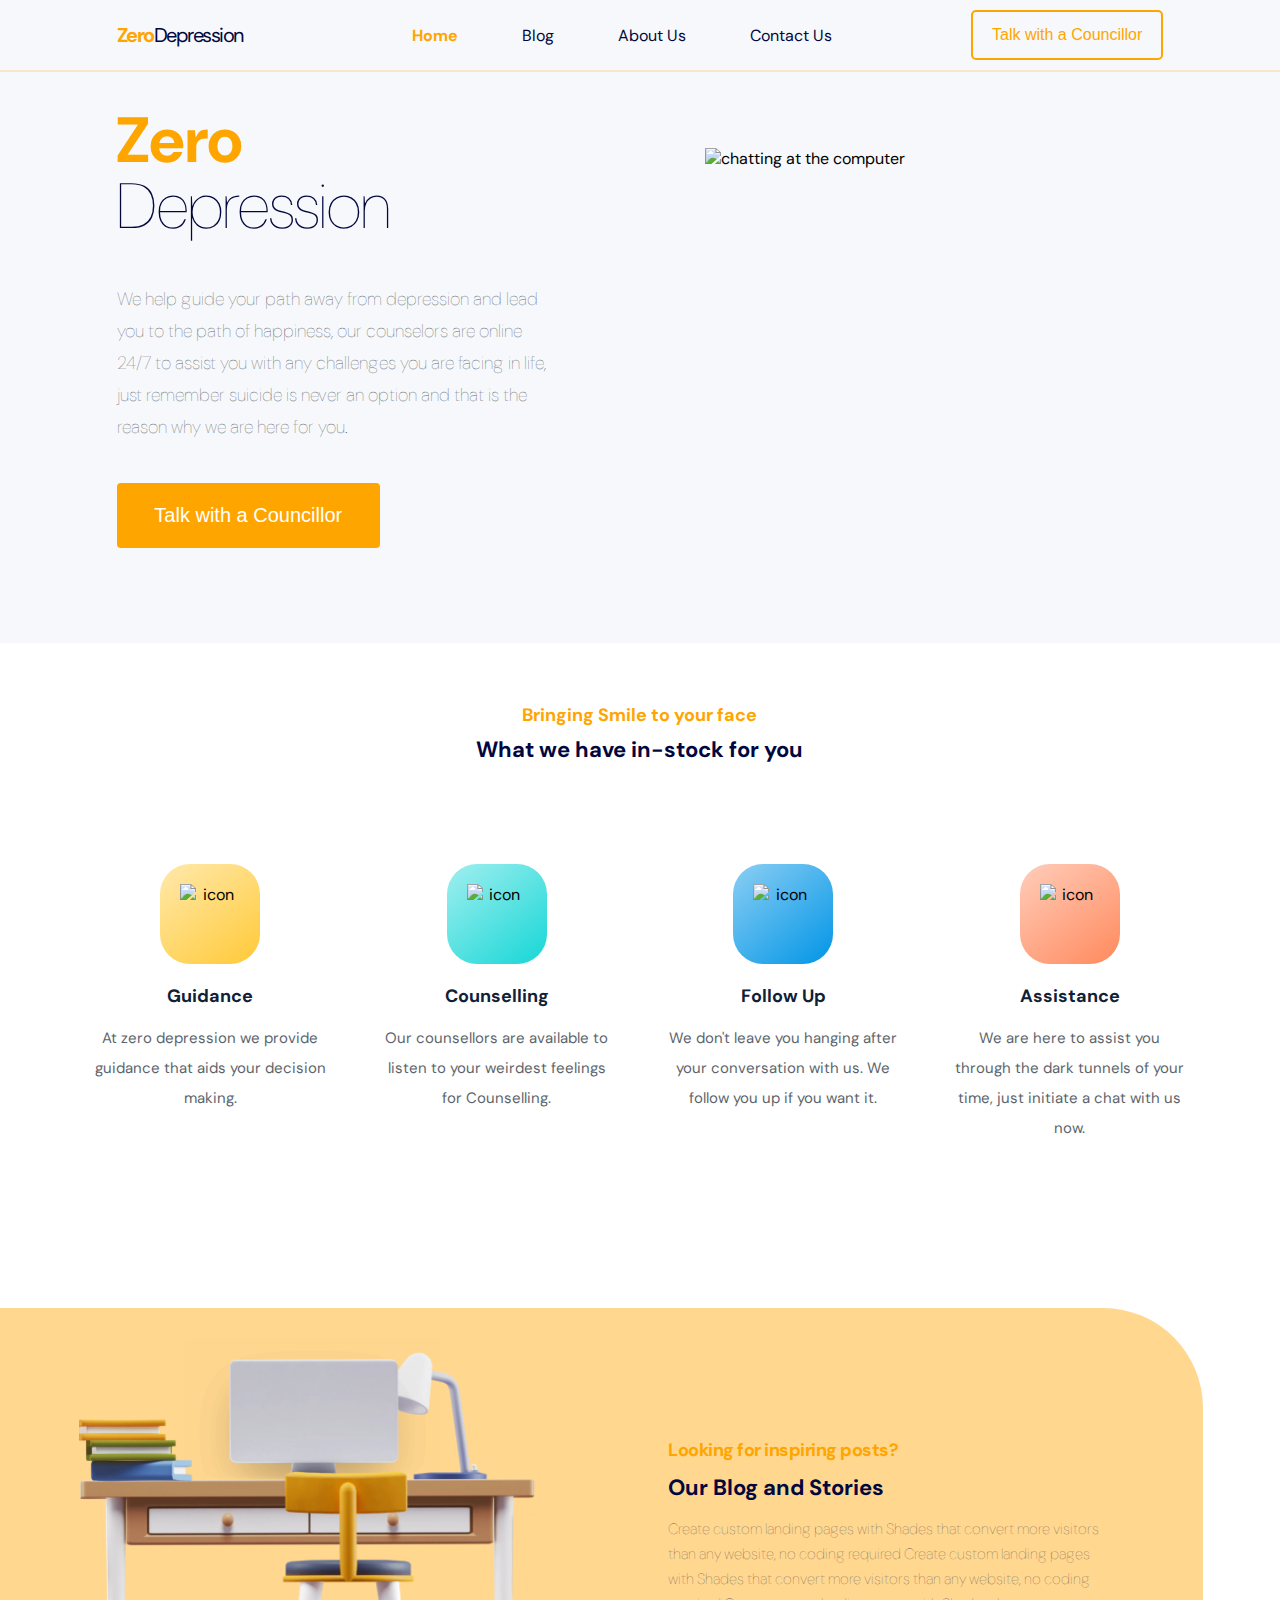
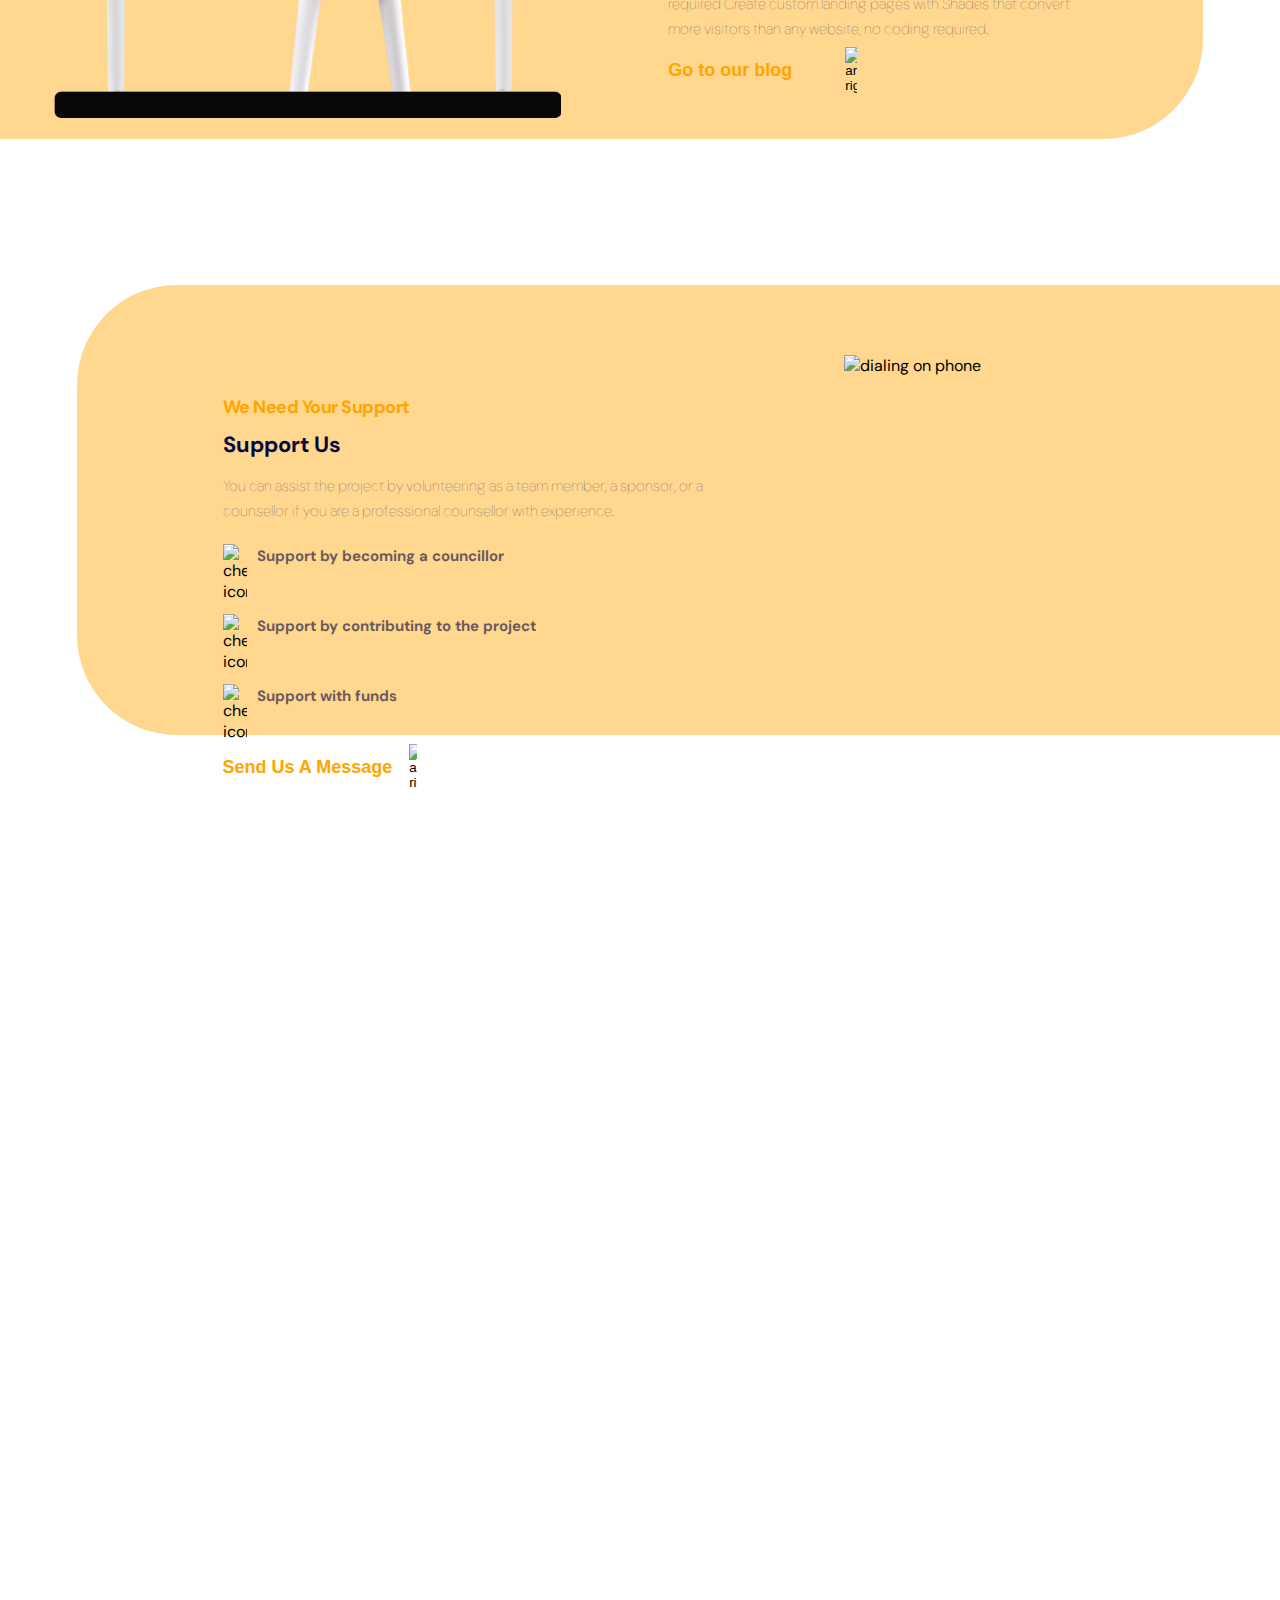
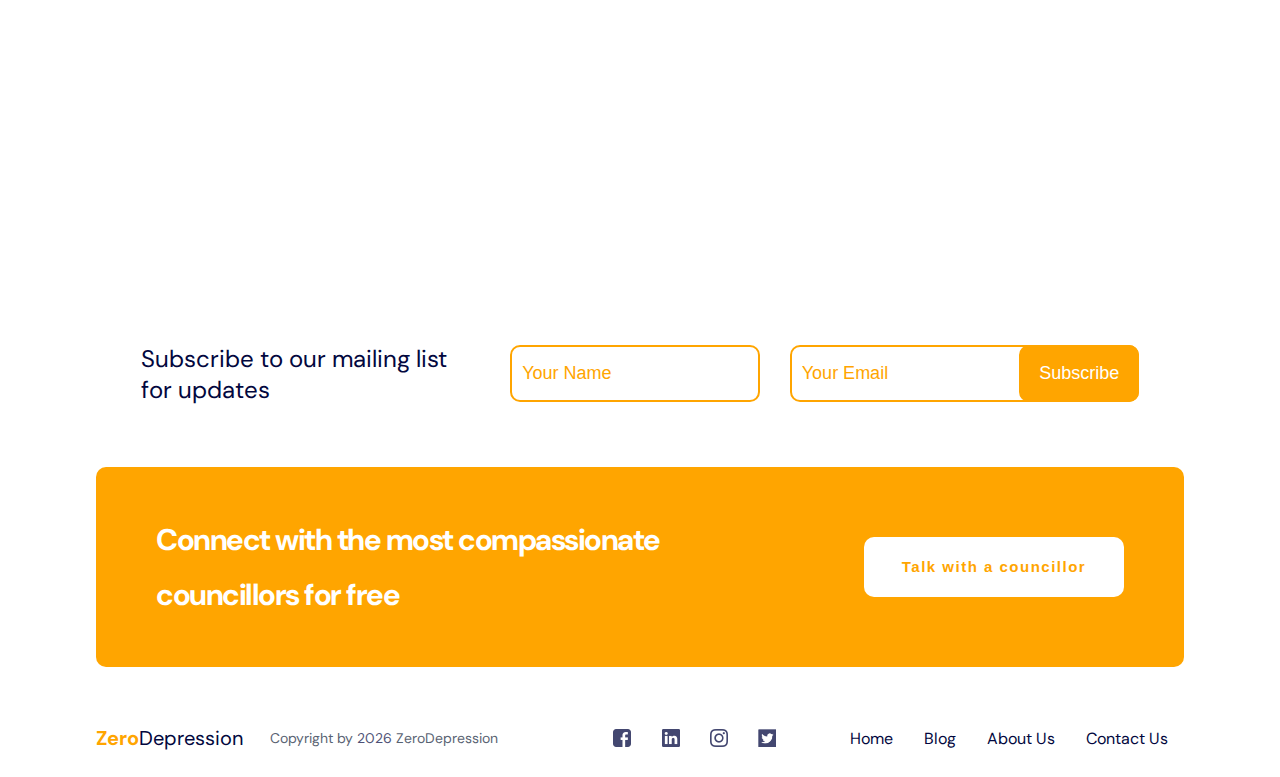
==== index.html @ 740cf07a "form" ====
<!DOCTYPE html>
<html lang="en">
  <head>
    <meta charset="UTF-8" />
    <meta http-equiv="X-UA-Compatible" content="IE=edge" />
    <meta name="viewport" content="width=device-width, initial-scale=1.0" />
    <title>zerodepression</title>
    <!--common stylesheet used as a base-->
    <link rel="stylesheet" href="./style.css" />
  </head>
  <body>
    <header>
      <!-- main menu -->
      <nav>
        <div class="logo">
          <h4>Zero<span>Depression</span></h4>
        </div>
        <ul>
          <li><a href="./index.html" class="active">Home</a></li>
          <li><a href="./blog/index.html">Blog</a></li>
          <li><a href="../about-us/index.html">About Us</a></li>
          <li><a href="../contact-us/index.html">Contact Us</a></li>
        </ul>
        <button id="talk">Talk with a Councillor</button>
        <!-- hamburger -->
        <div class="hamburger">
          <div class="dash"></div>
          <div class="dash"></div>
          <div class="dash"></div>
        </div>
      </nav>
      <div class="line"></div>
      <section class="banner">
        <div class="banner-intro">
          <h1><span id="zero">Zero</span><span id="dep">Depression</span></h1>
          <p>
            We help guide your path away from depression and lead you to the
            path of happiness, our counselors are online 24/7 to assist you with
            any challenges you are facing in life, just remember suicide is
            never an option and that is the reason why we are here for you.
          </p>

          <button>Talk with a Councillor</button>
        </div>
        <div class="banner-img">
          <img
            src="./assets/shutter-sitting.webp"
            alt="chatting at the computer"
          />
        </div>
      </section>
    </header>
    <!-- side Nav -->
    <div class="sideNav" id="sideMenu">
      <a href="#" id="closeBtn">&times;</a>
      <a href="./index.html">Home</a>
      <a href="./blog/index.html">Blog</a>
      <a href="../about-us/index.html">About Us</a>
      <a href="../contact-us/index.html">Contact Us</a>
      <a href="../chatFlow1/index.html">Talk with a Councillor</a>
    </div>
    <!-- features -->
    <section class="features hidden">
      <div class="write-up">
        <p>Bringing Smile to your face</p>
        <h2>What we have in-stock for you</h2>
      </div>
      <div class="features-icons">
        <div class="icon">
          <div class="icon-box box__1">
            <img src="./assets/cross (2).png" alt="icon" />
          </div>
          <h5>Guidance</h5>
          <p>
            At zero depression we provide guidance that aids your decision
            making.
          </p>
        </div>
        <div class="icon">
          <div class="icon-box box__2">
            <img src="./assets/chat.png" alt="icon" />
          </div>
          <h5>Counselling</h5>
          <p>
            Our counsellors are available to listen to your weirdest feelings
            for Counselling.
          </p>
        </div>
        <div class="icon">
          <div class="icon-box box__3">
            <img src="./assets/follow.png" alt="icon" />
          </div>
          <h5>Follow Up</h5>
          <p>
            We don't leave you hanging after your conversation with us. We
            follow you up if you want it.
          </p>
        </div>
        <div class="icon">
          <div class="icon-box box__4">
            <img src="./assets/hand.png" alt="icon" />
          </div>
          <h5>Assistance</h5>
          <p>
            We are here to assist you through the dark tunnels of your time,
            just initiate a chat with us now.
          </p>
        </div>
      </div>
    </section>

    <!-- main blog -->
    <div class="content">
      <section class="main-blog">
        <div class="main-blog__img" id="table">
          <img src="./assets/table.webp" alt="at the table"  />
        </div>
        <div class="support-info">
          <h4>Looking for inspiring posts?</h4>
          <h2>Our Blog and Stories</h2>
          <p>
            Create custom landing pages with Shades that convert more visitors
            than any website, no coding required Create custom landing pages
            with Shades that convert more visitors than any website, no coding
            required Create custom landing pages with Shades that convert more
            visitors than any website, no coding required.
          </p>
          <button id="goto-blog">
            <p>Go to our blog</p>
            <img src="./assets/gt.png" alt="arrow right" />
          </button>
        </div>
      </section>

      <!-- support section -->
      <section class="support">
        <div class="support-info">
          <h4>We Need Your Support</h4>
          <h2>Support Us</h2>
          <p>
            You can assist the project by volunteering as a team member, a
            sponsor, or a counsellor if you are a professional counsellor with
            experience.
          </p>
          <div class="support-means">
            <li>
              <img src="./assets/check.png" alt="check icon" />
              <p>Support by becoming a councillor</p>
            </li>
            <li>
              <img src="./assets/check.png" alt="check icon" />
              <p>Support by contributing to the project</p>
            </li>
            <li>
              <img src="./assets/check.png" alt="check icon" />
              <p>Support with funds</p>
            </li>
          </div>
          <button id="send">
            <p>Send Us A Message</p>
            <img src="./assets/gt.png" alt="arrow right" />
          </button>
        </div>
        <div class="support-img">
          <img src="./assets/fone.png" alt="dialing on phone" id="fone" />
        </div>
      </section>
    </div>
    <!-- testimonials -->

    <section class="testimonials hidden">
      <div class="title">
        <p>Happy Users</p>
        <h2>What our users say about the platform</h2>
      </div>
      <div class="main-comment">
        <h2>
          I came to the platform with a heavy heart, but the councellors are
          caring and loving, i dismissed my suicide though at once, Thank you
          ZeroDepression Team
        </h2>
      </div>
      <div class="users">
        <div class="avatar active-user" data-user="0">
          <img src="./assets/pierre.png" alt="face" />
          <div class="avatar-body">
            <h4>Pierre Hackett</h4>
            <p>Student</p>
          </div>
        </div>
        <div class="avatar" data-user="1">
          <img src="./assets/nat.png" alt="face" />
          <div class="avatar-body">
            <h4>Natalia Sanz</h4>
            <p>A worker</p>
          </div>
        </div>
        <div class="avatar" data-user="2">
          <img src="./assets/ece.png" alt="face" />
          <div class="avatar-body">
            <h4>Ece Akman</h4>
            <p>House Wife</p>
          </div>
        </div>
      </div>
    </section>
    <!-- blog -->

    <section class="blog hidden">
      <div class="title">
        <p>Our Joy Givers</p>
        <h2>Meet Our Amazing Councillors</h2>
      </div>
      <div class="council-cards">
        <!-- card start -->
        <div class="card">
          <div class="card_1">
            <img
              src="./assets/stefan-stefancik-5p_7M5MP2Iw-unsplash.webp"
              alt="woman with a child"
            />
          </div>
          <div class="card-body">
            <h3>James Brown</h3>
            <p>
              James Brown is a professional councillor for the university of
              texas
            </p>
          </div>
        </div>
        <!-- card start -->
        <div class="card">
          <div class="card_2">
            <img
              src="./assets/avel-chuklanov-DUmFLtMeAbQ-unsplash.webp"
              alt="a man with sunglasses"
            />
          </div>
          <div class="card-body">
            <h3>James Kate</h3>
            <p>
              James Brown is a professional councillor for the university of
              texas
            </p>
          </div>
        </div>
        <!-- card start -->
        <div class="card">
          <div class="card_3">
            <img
              src="./assets/corinne-kutz-tMI2_-r5Nfo-unsplash.webp"
              alt="a man with camera"
            />
          </div>

          <div class="card-body">
            <h3>Job Jake</h3>
            <p>
              James Brown is a professional councillor for the university of
              texas
            </p>
          </div>
        </div>
      </div>

      <!-- switch buttons  -->
      <div class="switch">
        <button id="prev"></button>
        <button id="next"></button>
      </div>
      <div class="switch_goto">
        <button id="goto_gallery">
          <h3>View All Counsellor</h3>
          <img src="./assets/galleryArr.png" alt="forward arrow" />
        </button>
      </div>
    </section>

    <!-- suppoters -->
    <div class="supporters hidden">
      <div class="title">
        <p>Our Amazing Supporters</p>
        <h4>
          The following brands has been putting smiles on the faces of users
          across the world
        </h4>
      </div>
      <!-- sponsors -->
      <div class="sponsor-logo">
        <div class="sponsor">
          <span id="one"></span>
          <span id="two"></span>
          <span id="three"></span>
          <span id="four"></span>
          <span id="five"></span>
        </div>
      </div>
    </div>
    <!-- subscribe form -->
    <form class="subscribe" method="post" action="https://api.zerodepression.org/v1/ge/newsletter">
      <div class="form-group">
        <label for="name"> Subscribe to our mailing list for updates </label> 
        <input type="text" name="name" required placeholder="Your Name" id="name"/>
        <input type="email" name="email" required placeholder="Your Email" id="email"/>
        <input type="submit" value="Subscribe" id="subscribe"/>
      </div>
      <p class="error">form input field is empty!</p>
    </form>
    <!-- footer -->
    <footer>
      <div class="connect">
        <p>Connect with the most compassionate councillors for free</p>
        <button>Talk with a councillor</button>
      </div>
      <div class="foot-nav">
        <div class="logo">
          <h3>Zero<span>Depression</span></h3>
          <p>Copyright by <span id="year"></span> ZeroDepression</p>
        </div>
        <!-- footer social logos -->
        <div class="socials">
          <a
            href="https://web.facebook.com/officialzerodepression"
            target="_blank"
            ><img src="./assets/facebook logo.png" alt="facebook logo"
          /></a>
          <a
            href="https://www.linkedin.com/company/zero-depression"
            target="_blank"
            ><img src="./assets/linkedlogo.png" alt="linkedIn logo"
          /></a>
          <a href="https://instagram.com/officialzerodepression" target="_blank"
            ><img src="./assets/instalogo.png" alt="instagram logo"
          /></a>
          <a href="https://twitter.com/zerodepression_" target="_blank"
            ><img src="./assets/twitterlogo.png" alt="twitter logo"
          /></a>
        </div>

        <ul>
          <li><a href="./index.html">Home</a></li>
          <li><a href="./blog/index.html">Blog</a></li>
          <li><a href="./about-us/index.html">About Us</a></li>
          <li><a href="./contact-us/index.html">Contact Us</a></li>
        </ul>
      </div>
    </footer>

    <script src="./app.js"></script>
  </body>
</html>
---- style.css ----
@import url("https://fonts.googleapis.com/css2?family=Barlow+Condensed:wght@400;500&family=DM+Sans:ital,wght@0,700;1,400&display=swap");
@import url("https://fonts.googleapis.com/css2?family=Playfair+Display&display=swap");

/* utils */
:root {
  --pry-color: #ffa500;
  --sec-color: #02073e;
  --white: #ffffff;
  --topBg: #f6f8fb;
  --w1: 400;
  --w2: 700;
  --family: "DM Sans";
}

* {
  list-style: none;
  box-sizing: border-box;
  scroll-behavior: smooth;
}

body {
  font-family: var(--family);
  margin: 0;
  padding: 0;
  position: relative;
}

p {
  font-weight: 100;
}

a {
  text-decoration: none;
  font-size: 16px;
}
/* side nav */

.sideNav {
  position: fixed;
  top: 0;
  right: 0;
  height: 100vh;
  width: 0px;
  background-color: rgba(15, 33, 55, 0.95);
  padding-top: 90px;
  transition: 0.5s;
  overflow-x: hidden;
  z-index: 1;
}
.line {
  width: 100%;
  height: 2px;
  background-color: var(--pry-color);
  opacity: 0.2;
}
.sideNav a {
  color: var(--white);
  display: block;
  margin: 10px 0;
  padding: 10px 12px;
  text-align: center;
  width: 60%;
  margin: 10px auto;
}
.sideNav a:hover {
  background-color: var(--pry-color);
}

#closeBtn {
  position: absolute;
  top: -10px;
  right: 10px;
  font-size: 45px;
  color: var(--pry-color);
  margin: 0, 0, 0, 30px;
  padding: 0;
  text-align: right;
  cursor: pointer;
}

#closeBtn:hover {
  background-color: transparent;
}

/* header styles */

header {
  background-color: var(--topBg);
  width: 100%;
}

/* nav */
nav {
  width: 90%;
  margin: 0 auto;
  padding: 10px 0;
  display: flex;
  align-items: center;
  justify-content: space-between;
}

.logo img {
  width: 50%;
  height: 50%;
  margin: auto;
}

header nav h4 {
  color: var(--pry-color);
  font-weight: var(--w2);
  margin: 0;
  font-size: 20px;
}
span {
  color: var(--sec-color);
  font-weight: var(--w1);
}

ul {
  display: none;
}

#talk {
  display: none;
  font-size: 16px;
}
#talk:hover {
  background-color: var(--pry-color);
  color: var(--white);
}
.hamburger {
  width: 20px;
}
.dash {
  background-color: var(--sec-color);
  width: 20px;
  height: 2px;
  border-radius: 2px;
  margin: 3px 0;
}
/* banner section */
.banner {
  width: 90%;
  margin: 20px auto;
  transition: 0.5s;
}

.banner-img img {
  width: 100%;
  height: 100%;
  margin: auto;
}

.banner-intro {
  margin-bottom: 50px;
}
.banner-intro h1 {
  font-size: 2.8rem;
}

#zero {
  color: var(--pry-color);
  font-weight: var(--w2);
  line-height: 0.9;
  display: block;
  animation-name: leftside;
  animation-timing-function: linear;
  animation-duration: 0.6s;
  animation-fill-mode: backwards;
}
#dep {
  color: var(--sec-color);
  display: block;
  font-weight: var(--w1);
  animation-name: rightside;
  animation-timing-function: linear;
  animation-duration: 0.6s;
  animation-fill-mode: backwards;
}
.banner-intro p {
  width: 95%;
  margin: 20px 0 40px 0;
  font-size: 16px;
  font-style: normal;
  font-weight: lighter;
  line-height: 32px;
  color: #343d48;
  opacity: 0.8;
}

.banner-intro button {
  background-color: var(--pry-color);
  color: var(--white);
  padding: 15px;
  text-align: center;
  border-radius: 4px;
  font-size: 16px;
  border: none;
  cursor: pointer;
}

.banner-intro button:hover {
  background-color: transparent;
  border: 2px solid var(--pry-color);
  color: var(--pry-color);
}

/* features */

.features {
  width: 90%;
  margin: 60px auto;
  text-align: center;
}

.write-up {
  margin-bottom: 10vh;
}

.write-up p {
  color: var(--pry-color);
  font-size: 18px;
  font-weight: var(--w2);
}

.write-up h2 {
  color: var(--sec-color);
  font-weight: var(--w2);
  font-size: 22px;
  margin-top: -10px;
}

.features-icons {
  margin-top: 4vh;
  display: grid;
  grid-template-columns: repeat(auto-fit, minmax(250px, 1fr));
  grid-template-rows: auto;
  column-gap: 20px;
  padding: 10px 0;
}
.icon {
  display: flex;
  flex-direction: column;
  align-items: center;
  margin-bottom: 40px;
}
/* icon  */
.icon-box {
  height: 100px;
  width: 100px;
  border-radius: 30%;
  margin-bottom: 20px;
  display: flex;
  align-items: center;
  justify-content: center;
}
.icon-box img {
  width: 60%;
  height: 60%;
  margin: auto;
}
/* icon box */
.box__1 {
  background-color: #ffcc40;
  background: linear-gradient(
    323.91deg,
    #ffcc40 7.09%,
    rgba(255, 204, 64, 0.5) 88.82%
  );
}

.box__2 {
  background-color: #25d9d9;
  background: linear-gradient(
    320.89deg,
    #25d9d9 10.83%,
    rgba(37, 217, 217, 0.5) 88.7%
  );
}
.box__3 {
  background-color: #0898e7;
  background: linear-gradient(
    319.4deg,
    #0898e7 5.17%,
    rgba(8, 152, 231, 0.5) 94.34%
  );
}

.box__4 {
  background-color: #ff9066;
  background: linear-gradient(
    322.63deg,
    #ff9066 9.94%,
    rgba(255, 144, 102, 0.5) 91.14%
  );
}
.features-icons h5 {
  font-size: 18px;
  color: #0f2137;
  margin: 0;
  font-weight: var(--w2);
}
.features-icons p {
  width: 90%;
  font-size: 15px;
  font-style: normal;
  font-weight: var(--w1);
  line-height: 30px;
  color: #343d48;
  opacity: 0.8;
}

/* supprt section  & main-blog section*/
.support,
.main-blog {
  display: flex;
  align-items: center;
  flex-direction: column;
  width: 90%;
  background-color: rgba(255, 165, 0, 0.44);
}

.support {
  border-radius: 30px 0 0 30px;
  margin-top: 40px;
  margin-bottom: 80px;
  position: relative;
  left: calc(100% - 90%);
}
.support-img {
  display: flex;
  align-items: center;
  justify-content: center;
  width: 55%;
  height: 250px;
  margin: 0 auto;
}

.support-img img {
  width: 100%;
  margin: auto;
  height: 100%;
}

.support-info {
  margin: 20px 0;
  width: 90%;
  margin: 0 auto;
  padding-top: 10vh;
}

.support-info h4 {
  color: var(--pry-color);
  font-size: 18px;
  font-weight: var(--w2);
  text-align: left;
  margin: 0;
  letter-spacing: -0.5px;
}
.support-info h2 {
  color: var(--sec-color);
  font-size: 22px;
  text-align: left;
  font-weight: var(--w2);
  margin: 0;
}
.support-info p {
  color: var(--sec-color);
  font-weight: 100;
  line-height: 25px;
  text-align: left;
  font-size: 15px;
  text-align: center;
}

.support-info button {
  width: 60%;
  margin: 20px 0;
  display: flex;
  align-items: center;
  border: none;
  padding: 10px 0;
  background: transparent;
}
.support-info button p {
  font-size: 16px;
  font-style: normal;
  font-weight: 700;
  line-height: 42px;
  letter-spacing: 0px;
  text-align: left;
  color: var(--pry-color);
  margin: 0;
  opacity: 1;
}
.support-info button img {
  width: 5%;
  height: 5%;
}

.animate {
  animation: slideInbottom 0.95s ease-in;
}

.support-means {
  margin-top: 20px;
  text-align: left;
}
.support-means li {
  margin: 12px 0;
  display: flex;
  align-items: flex-start;
}

.support-means li p {
  font-weight: var(--w2);
  color: var(--sec-color);
  font-size: 15px;
  margin: -5px 0 0 10px;
  text-align: left;
}

.support-means li img {
  width: 5%;
  height: 5%;
  margin: 0;
  display: inline;
}
/* main-blog */
.main-blog {
  margin-top: -40px;
  border-radius: 30px 30px 0 0;
  padding: 0;
  border-radius: 0 30px 30px 0;
}
.main-blog .support-info {
  margin-top: 0px;
  width: 90%;
  margin: 0 auto;
}

.support-info p {
  font-weight: lighter;
  font-size: 15px;
  opacity: 0.6;
  text-align: left;
}

.main-blog__img {
  transform: translateY(4px);
  width: 90%;
  margin: 0 auto;
  padding: 0;
  order: 1;
}
.main-blog__img img {
  width: 100%;
  height: 100%;
  margin: 0;
}
/* testimonials */
.testimonials {
  width: 90%;
  margin: 40px auto;
}
.title {
  margin-bottom: 18px;
}

.title p {
  color: var(--pry-color);
  font-size: 18px;
  font-style: normal;
  font-weight: 700;
  text-align: center;
  margin: 0;
}
.title h2,
h4 {
  color: #0f2137;
  font-size: 22px;
  font-style: normal;
  font-weight: 700;
  line-height: 45px;
  letter-spacing: -1.5px;
  text-align: center;
  margin: 0;
}
.title h4 {
  width: 90%;
  margin: 12px auto 0 auto;
  font-size: 22px;
  font-style: normal;
  font-weight: 400;
  line-height: 35px;
  letter-spacing: -0.5px;
  text-align: center;
}
.main-comment h2 {
  font-family: Playfair Display;
  font-size: 22px;
  font-style: normal;
  font-weight: 400;
  line-height: 40px;
  letter-spacing: 0px;
  text-align: center;
  color: #0f2137;
  text-align: center;
  margin: 0;
  opacity: 0.8;
}

.users {
  width: 90%;
  margin: 28px auto;
}
.avatar {
  display: flex;
  align-items: center;
  justify-content: space-between;
  height: 58px;
  width: 227px;
  margin: 20px 0;
  padding-top: 10px;
  cursor: pointer;
}

.avatar > img {
  width: 50px;
  height: 50px;
  margin: auto 0;
}
.avatar-body {
  width: 70%;
  padding: 0 0 0 10px;
}
.avatar-body h4 {
  font-size: 18px;
  font-style: normal;
  font-weight: 500;
  line-height: 30px;
  letter-spacing: 0px;
  text-align: left;
  margin: 0;
  color: #0f2137;
}
.avatar-body p {
  margin: 0;
  font-size: 15px;
  font-style: normal;
  font-weight: 400;
  line-height: 28px;
  letter-spacing: 0px;
  text-align: left;
  opacity: 0.6;
}

.active-user {
  border-top: 2px solid var(--pry-color);
}
/* blog */
.blog {
  background-color: #f8fafc;
  padding: 57px 0;
}

/* council card */
.council-cards {
  width: 90%;
  margin: 0 auto;
  display: flex;
  align-items: center;
  justify-content: space-between;
  overflow-x: auto;
  position: relative;
}

.council-cards::-webkit-scrollbar {
  display: none;
}

.council-cards {
  -ms-overflow-style: none;
  scrollbar-width: none;
}

.card {
  border-radius: 10px;
  margin-right: 10px;
  min-width: 250px;
  padding-bottom: 15px;
  position: relative;
  left: 0;
  transition: left 1s;
}
.card img {
  border-radius: 5px 5px 0 0;
}
.card-body {
  background-color: var(--white);
  padding: 8px 12px;
  margin-top: 0;
  background: white;
  margin-bottom: 30px;
  border-radius: 0 0 5px 5px;
  box-shadow: 0 8px 12px rgba(0, 0, 0, 0.1);
}
.card-body p,
.card-body h3 {
  font-size: 17px;
  margin: 5px 0;
  color: #02073e;
}

.card-body p {
  font-size: 14px;
  opacity: 0.6;
}
img {
  width: 100%;
  height: 100%;
  margin: auto;
}

.appear {
  animation: appear 1s linear;
}

/* switch btn */
.switch,
.switch_goto {
  width: 80%;
  margin: 20px auto;
  display: flex;
  align-items: center;
  justify-content: center;
  z-index: 5;
}

.switch button,
.switch_goto button {
  background: transparent;
  border: none;
  padding: 15px;
  cursor: pointer;
  margin-right: 8px;
  display: block;
}

#next {
  background-image: url(./assets/forwardSwitch.png);
  background-repeat: no-repeat;
  background-size: contain;
  background-position: center;
}
#prev {
  background-image: url(./assets/backSwitch.png);
  background-repeat: no-repeat;
  background-size: 80%;
  background-position: center;
}

.switch_goto button {
  border: none;
  cursor: pointer;
  display: block;
  margin: 0;
}
#goto_gallery {
  display: flex;
  align-items: center;
  color: #02073e;
}

#goto_gallery h3 {
  margin: 0 8px 0 0;
}

#goto_gallery img {
  width: 30px;
  height: 15px;
}

/* supporters */

.supporters {
  transform: translateY(-40px);
  width: 90%;
  margin: 0 auto;
}

.sponsor-logo {
  height: 35px;
  width: 90%;
  margin: 30px auto 10px auto;
  overflow: hidden;
  position: relative;
}

.sponsor {
  position: absolute;
  width: 200%;
  height: 90%;
  overflow: hidden;
  animation: marquee 6s linear 1s infinite;
}

.sponsor span {
  width: 20%;
  height: inherit;
  float: left;
  background-size: contain;
  background-repeat: no-repeat;
  background-position: center;
}

#one {
  background-image: url(./assets/uber.png);
}
#two {
  background-image: url(./assets/google.png);
}
#three {
  background-image: url(./assets/paypal.png);
}
#four {
  background-image: url(./assets/soft.png);
}
#five {
  background-image: url(./assets/dribble.png);
}

/* subscibe */
.subscribe {
  margin: 50px auto 0 auto;
  width: 90%;
}

.subscribe label {
  font-size: 24px;
  text-align: center;
  font-weight: var(--w1);
  color: var(--sec-color);
}
.subscribe .form-group {
  width: 100%;
}

.subscribe .form-group input {
  display: block;
  width: 100%;
  padding: 10px;
  margin: 10px 0;
  border: 2px solid var(--pry-color);
  border-radius: 10px;
  text-align: left;
  font-size: 18px;
  color: var(--pry-color);
}

input::placeholder {
  color: var(--pry-color);
}

.subscribe .form-group input[type="submit"] {
  background-color: var(--pry-color);
  color: var(--white);
  font-size: 18px;
  cursor: pointer;
  text-align: center;
}
.error{
  color: red;
  display: none;
}
/* footer */
footer {
  margin-top: 55px;
  margin-bottom: 0;
  background-color: var(--white);
}
.connect {
  padding: 10px 15px;
  margin: 0 auto 52px auto;
  background: var(--pry-color);
  border-radius: 10px;
  color: var(--white);
}
.connect p {
  font-size: 25px;
  font-style: normal;
  font-weight: 700;
  line-height: 35px;
  letter-spacing: -1.5px;
  text-align: center;
}

.connect button {
  display: block;
  width: 60%;
  margin: 80px auto 40px auto;
  background-color: var(--white);
  color: var(--pry-color);
  font-size: 15px;
  border: none;
  padding: 9px;
  font-weight: 700;
  line-height: 22px;
  letter-spacing: 0.1em;
  cursor: pointer;
  position: relative;
  border-radius: 10px;
}

.connect button::after {
  content: "";
  width: inherit;
  height: 150px;
  top: -100px;
  left: 20%;
  background: url(../assets/topdash.png) no-repeat center;
  background-size: 60%;
  position: absolute;
}

.connect button::before {
  content: "";
  width: inherit;
  height: 150px;
  top: -10px;
  left: 20%;
  background: url(../assets/botdash.png) no-repeat center;
  background-size: 60%;
  position: absolute;
}

.foot-nav {
  margin-top: -50px;
}
.foot-nav .logo {
  width: 90%;
  display: flex;
  align-items: center;
  flex-direction: column;
  justify-content: space-between;
  margin: 0 auto;
}
.foot-nav .logo h3 {
  color: var(--pry-color);
  height: 24px;
  width: 154px;
  font-size: 20px;
  font-style: normal;
  font-weight: 700;
  line-height: 24px;
  letter-spacing: 0px;
  text-align: left;

  margin: 10px 0;
}

.foot-nav .logo h3 span {
  color: var(--sec-color);
  font-weight: 400;
}

.foot-nav .logo p {
  font-size: 14px;
  font-style: normal;
  font-weight: 400;
  line-height: 18px;
  letter-spacing: 0em;
  text-align: left;
  color: #0f2137;
  opacity: 0.7;
}
.foot-nav {
  margin-bottom: 68px;
}
.foot-nav ul {
  display: flex;
  justify-content: space-around;
  width: 90%;
  margin: 10px auto;
  padding: 0;
}

.foot-nav ul li a {
  color: var(--sec-color);
}
.foot-nav ul li a:hover {
  color: var(--pry-color);
}

.socials {
  display: flex;
  align-items: center;
  justify-content: space-between;
  width: 50%;
  margin: 30px auto;
}

.socials a {
  display: flex;
  align-items: center;
  justify-content: center;
  width: 18px;
  height: 18px;
}

.socials a img {
  width: 100%;
  height: 100%;
  margin: auto;
}
/* hide animatable elements */
.hidden {
  opacity: 0;
}

/* media query */

@media screen and (min-width: 1024px) {
  .header {
    height: 100vh;
  }
  .hamburger {
    display: none;
  }

  header nav .logo {
    width: 15%;
    height: 15%;
    display: flex;
    align-items: center;
  }

  header nav .logo img {
    width: 90%;
    height: 90%;
  }

  nav {
    padding: 10px 40px;
    width: 88%;
    margin: 0 auto;
  }

  ul {
    display: flex;
    padding: 0;
    margin: 0;
    align-items: center;
    justify-content: space-between;
  }

  ul li {
    margin: 0 20px;
  }

  ul li a {
    text-decoration: none;
    color: var(--sec-color);
    text-transform: capitalize;
    font-size: 16px;
    display: block;
    margin: 0 12px;
  }
  ul li a:hover {
    color: var(--pry-color);
  }
  .active {
    font-weight: var(--w2);
    color: var(--pry-color);
  }

  #talk {
    display: block;
    background-color: transparent;
    padding: 4px 10px;
    border: 2px solid var(--pry-color);
    color: var(--pry-color);
    font-size: 16px;
    cursor: pointer;
    height: 50px;
    width: 192px;
    border-radius: 5px;
    margin: 0;
  }

  .banner {
    padding: 40px;
    display: flex;
    align-items: center;
    justify-content: space-between;
    width: 88%;
    margin: 0 auto;
  }

  .banner-intro {
    height: 441px;
    width: 550px;
  }

  .banner-intro h1 {
    font-size: 64px;
    line-height: 73px;
    margin: 0;
  }
  #zero,
  #dep {
    text-align: left;
  }
  #dep {
    font-weight: 100;
  }

  .banner-intro p {
    width: 80%;
    font-size: 18px;
    text-align: left;
    margin: 40px 0;
  }

  .banner-intro button {
    font-size: 20px;
    height: 65px;
    width: 263px;
    border-radius: 4px;
  }

  .banner-img {
    height: 420px;
    width: 458px;
  }
  .banner-img img {
    width: 100%;
    height: 100%;
    margin-left: auto;
  }
  .features {
    width: 88%;
  }

  .support,
  .main-blog {
    flex-direction: row;
    justify-content: space-around;
    width: 94%;
    margin: 0;
  }

  .support {
    position: relative;
    left: calc(100% - 94%);
    border-radius: 100px 0 0 100px;
    margin-top: 146px;
  }
  .support-img {
    height: 450px;
    width: 290px;
  }
  #table {
    height: 380px;
  }

  #fone {
    height: 380px;
    transform: translateY(35px);
  }
  .support-info {
    text-align: left;
    height: 395px;
    width: 486px;
    margin-right: -10px;
    padding-top: 8vh;
  }
  .support-means li p {
    margin: 0px 0 0 10px;
  }
  .main-blog {
    margin-top: 100px;
    height: 431px;
    border-radius: 0 100px 100px 0;
  }

  .main-blog__img {
    height: 419px;
    width: 507px;
    order: 0;
  }

  .main-blog__img img {
    width: 100%;
    height: 100%;
    margin: auto;
  }

  .main-blog .support-info {
    width: 40%;
    margin-top: 60px;
  }

  .main-blog .support-info p {
    width: 90%;
  }

  .main-blog .support-info button {
    width: 30%;
  }
  .main-blog .support-info button img {
    width: 6%;
    height: 6%;
  }

  .support-info h4 {
    text-align: left;
  }

  .support-info p {
    width: 100%;
    text-align: left;
  }

  .support-info button {
    width: 40% !important;
    margin-top: -20px;
    cursor: pointer;
    float: left;
  }

  .support-info button p {
    font-size: 18px;
  }

  .support-info button img {
    width: 4%;
    height: 4%;
    margin: auto;
  }
  .testimonials {
    width: 850px;
    margin: 92px auto;
  }

  .main-comment h2 {
    line-height: 45px;
  }

  .users {
    display: flex;
    align-items: center;
    justify-content: space-between;
    height: 86px;
    width: 828px;
  }

  .council-cards {
    width: 60%;
    flex-direction: row;
    margin: 0 auto;
  }

  .card {
    min-width: 300px;
  }

  .card-body {
    background-color: var(--white);
    padding: 18px 20px;
  }

  .switch {
    width: 28%;
    margin: 20px auto;
  }

  #next {
    background-size: 100%;
  }

  #prev {
    background-size: 80%;
  }
  .title h4 {
    height: 100px;
    width: 607px;
    line-height: 40px;
  }
  .supporters {
    width: 800px;
    margin: 0 auto;
  }

  /* subscibe */
  .subscribe {
    width: 78%;
    margin: auto;
  }

  .subscribe label {
    text-align: left;
    width: 32%;
  }
  .subscribe .form-group {
    margin-top: 0px;
    display: flex;
    align-items: center;
    justify-content: space-between;
    position: relative;
  }

  .subscribe .form-group input {
    padding: 16px 10px;
  }
  .subscribe .form-group input[type="text"] {
    width: 25%;
    margin-right: -20px;
  }
  .subscribe .form-group input[type="email"] {
    width: 35%;
  }
  .subscribe .form-group input[type="submit"] {
    position: absolute;
    top: 0px;
    right: 0;
    width: 12%;
  }
  .connect {
    width: 85%;
    height: 200px;
    padding: 45px 60px;
    display: flex;
    align-items: center;
    justify-content: space-between;
    background-image: url(../assets/arrow.png);
    background-repeat: no-repeat;
    background-position: center;
    background-size: 30%;
  }

  .connect p {
    font-size: 30px;
    height: 111px;
    width: 626px;
    font-style: normal;
    font-weight: 700;
    line-height: 55px;
    letter-spacing: -1.5px;
    text-align: left;
    margin: 0;
  }

  .connect button {
    margin: 0;
    height: 60px;
    width: 260px;
    position: relative;
  }

  .connect button::after {
    content: "";
    width: inherit;
    height: inherit;
    top: -55px;
    left: 0;
    background-size: 30%;
    position: absolute;
  }

  .connect button::before {
    content: "";
    width: inherit;
    height: inherit;
    top: 55px;
    left: 0;
    background-size: 30%;
    position: absolute;
  }
  .foot-nav {
    width: 85%;
    display: flex;
    align-items: center;
    justify-content: space-between;
    margin: -20px auto 0 auto;
  }
  .foot-nav .logo {
    width: fit-content;
    margin-left: 0;
    flex-direction: row;
  }
  .foot-nav ul {
    height: 33px;
    width: 350px;
    padding: 0;
    margin: 0;
  }

  .foot-nav ul li {
    margin: 0;
  }

  .foot-nav .logo p {
    font-size: 14px;
    font-style: normal;
    font-weight: 400;
    line-height: 18px;
    letter-spacing: 0em;
    text-align: left;
    color: #0f2137;
    opacity: 0.7;
    margin-left: 20px;
  }

  .foot-nav ul li a {
    font-size: 16px;
    font-style: normal;
    font-weight: 400;
    line-height: 33px;
    letter-spacing: 0px;
    text-align: right;
  }

  .socials {
    width: 15%;
  }
}

/* animation */
@keyframes slideInbottom {
  from {
    opacity: 0;
    transform: scale(0.7);
  }

  to {
    opacity: 1;
    transform: scale(1);
  }
}

@keyframes leftside {
  from {
    opacity: 0;
    transform: translateX(-100px);
  }

  to {
    opacity: 1;
    transform: translateX(0);
  }
}

@keyframes rightside {
  from {
    opacity: 0;
    transform: translateX(50px);
  }

  to {
    opacity: 1;
    transform: translateX(0);
  }
}

@keyframes marquee {
  0% {
    left: 100%;
  }
  100% {
    left: -200%;
  }
}
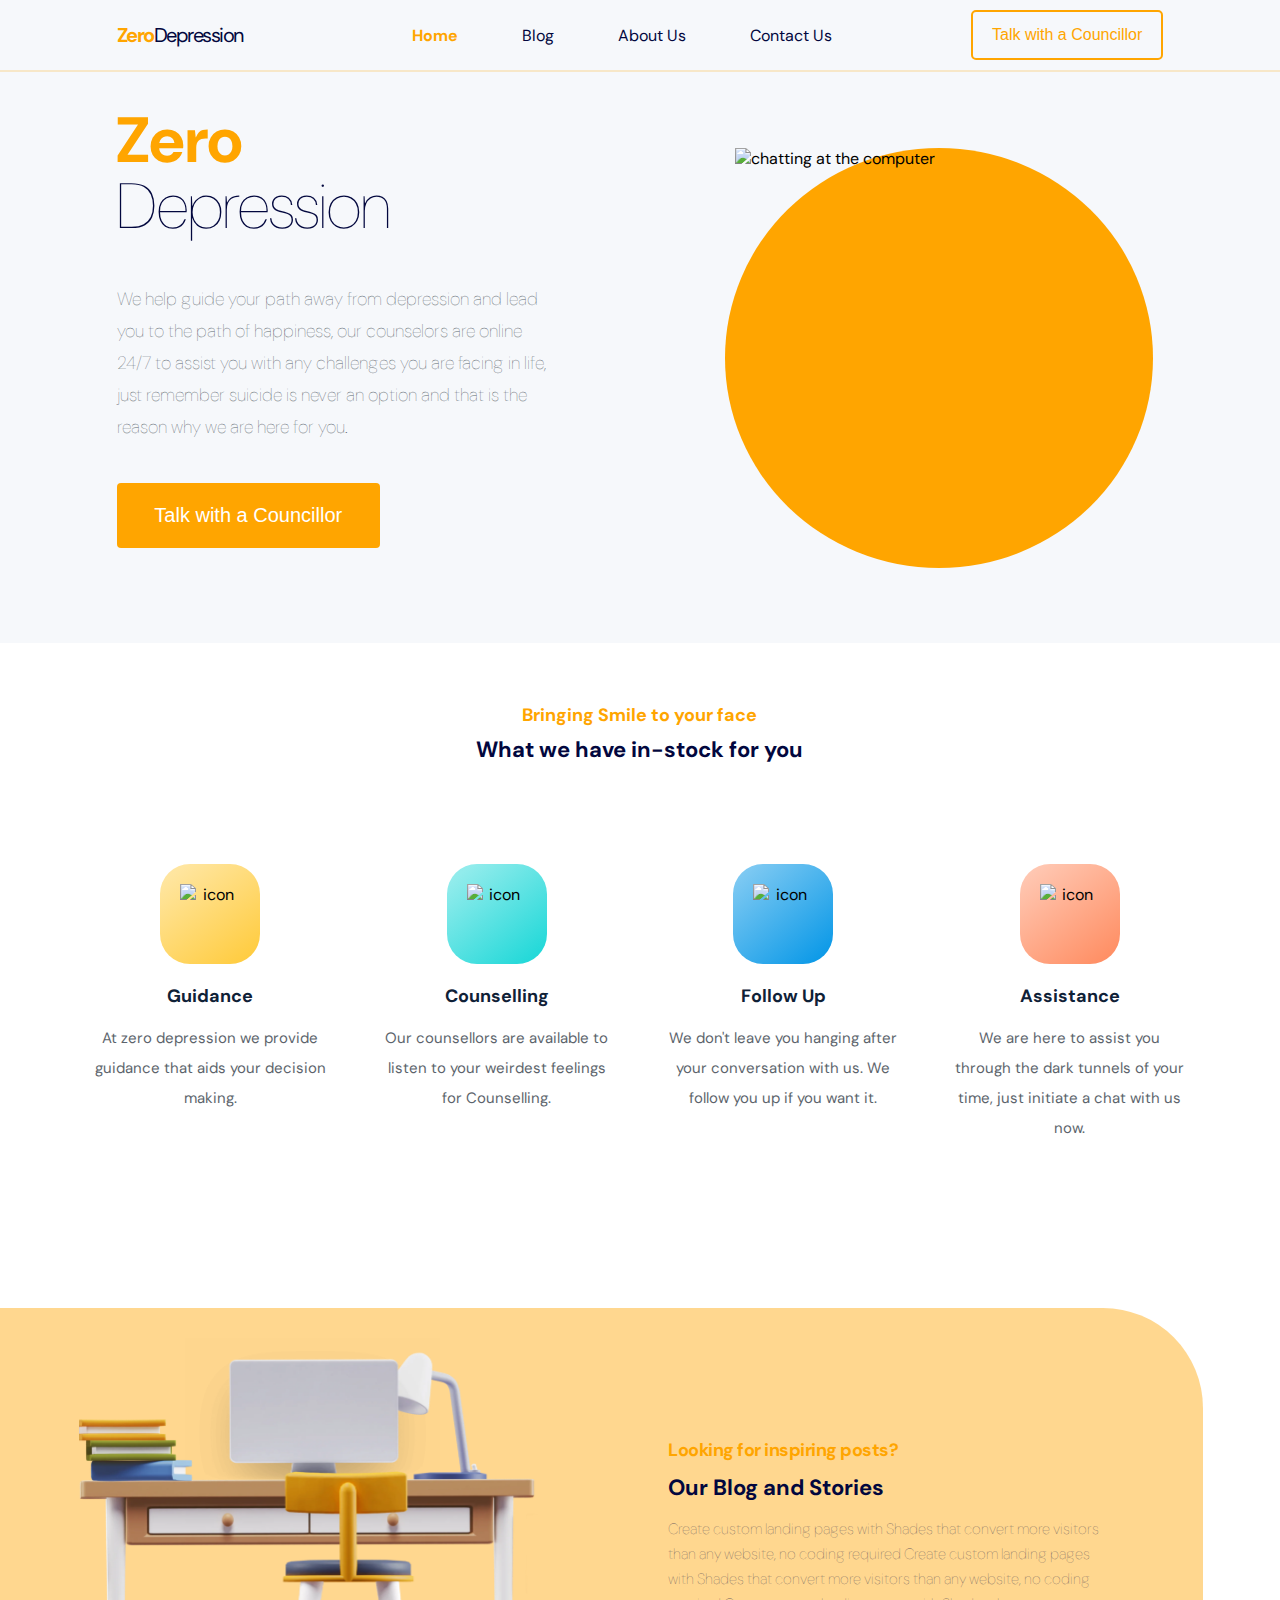
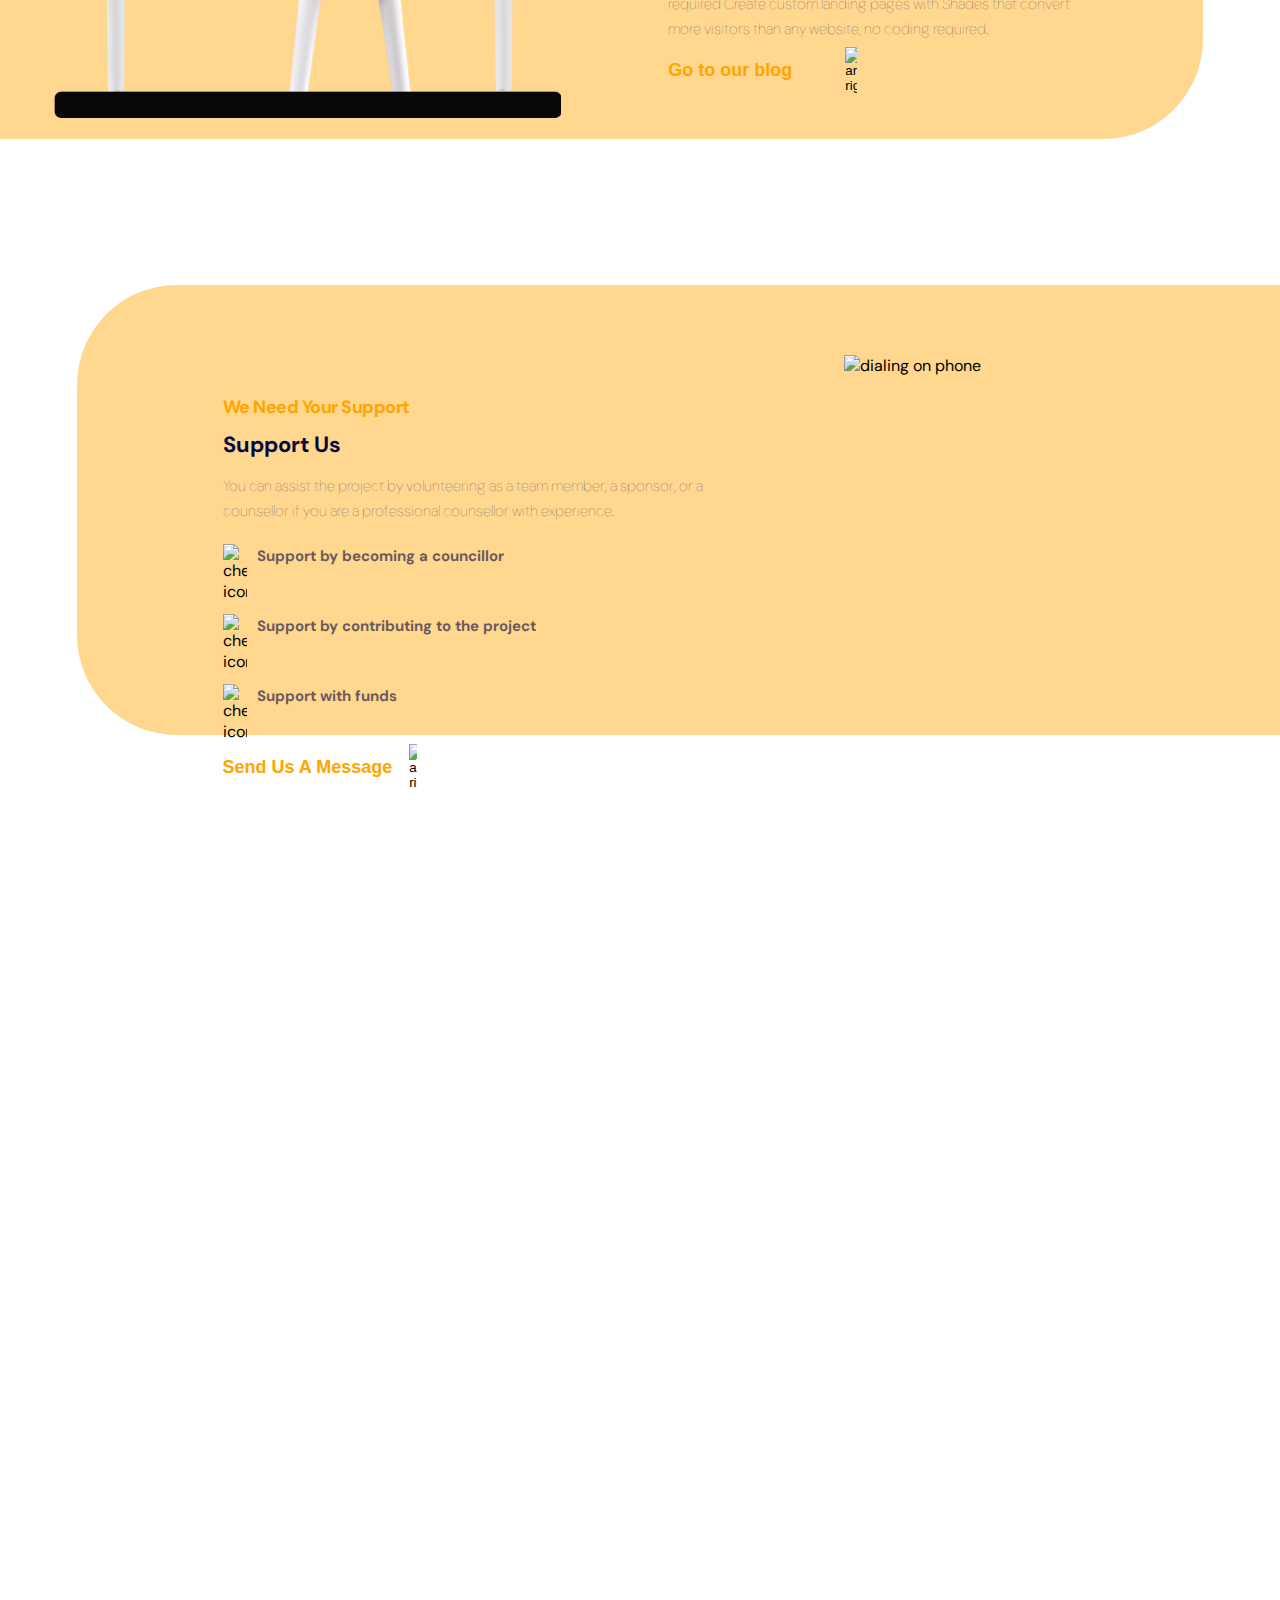
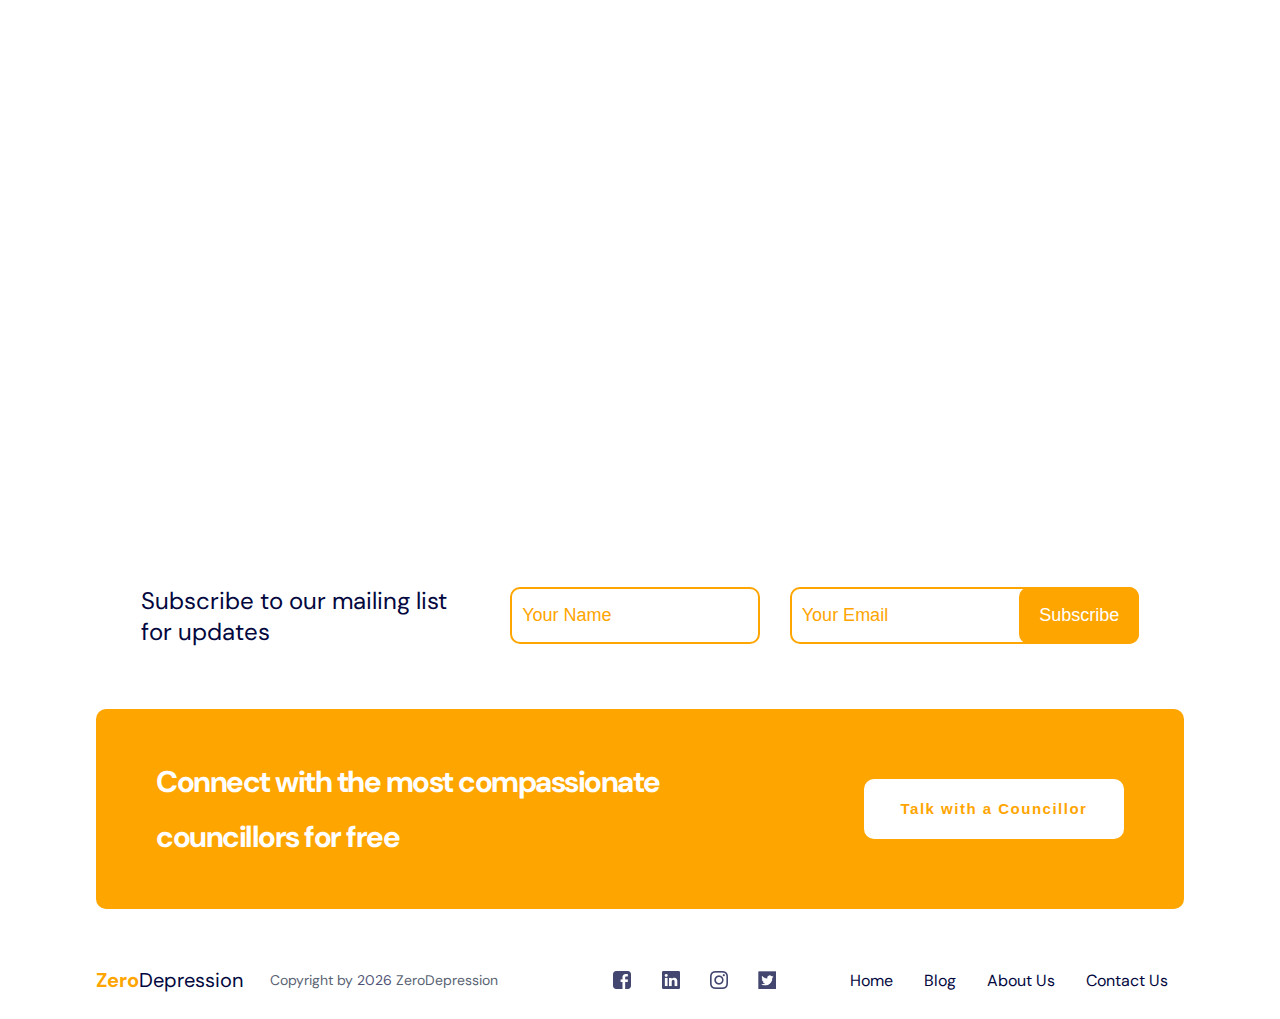
==== commit 778c99a4: "added calendly link and updated contents" ====
--- a/index.html
+++ b/index.html
@@ -7,6 +7,15 @@
     <title>zerodepression</title>
     <!--common stylesheet used as a base-->
     <link rel="stylesheet" href="./style.css" />
+    <link
+      href="https://assets.calendly.com/assets/external/widget.css"
+      rel="stylesheet"
+    />
+    <script
+      src="https://assets.calendly.com/assets/external/widget.js"
+      type="text/javascript"
+      async
+    ></script>
   </head>
   <body>
     <header>
@@ -18,10 +27,16 @@
         <ul>
           <li><a href="./index.html" class="active">Home</a></li>
           <li><a href="./blog/index.html">Blog</a></li>
-          <li><a href="../about-us/index.html">About Us</a></li>
-          <li><a href="../contact-us/index.html">Contact Us</a></li>
+          <li><a href="./about-us/index.html">About Us</a></li>
+          <li><a href="./contact-us/index.html">Contact Us</a></li>
         </ul>
-        <button id="talk">Talk with a Councillor</button>
+        <!-- <button id="talk">Talk with a Councillor</button> -->
+        <button
+          id="talk"
+          onclick="Calendly.initPopupWidget({url: 'https://calendly.com/zerodepression?background_color=fafbfd&primary_color=ffa500'});return false;"
+        >
+          Talk with a Councillor
+        </button>
         <!-- hamburger -->
         <div class="hamburger">
           <div class="dash"></div>
@@ -40,11 +55,16 @@
             never an option and that is the reason why we are here for you.
           </p>
 
-          <button>Talk with a Councillor</button>
+          <button
+            onclick="Calendly.initPopupWidget({url: 'https://calendly.com/zerodepression?background_color=fafbfd&primary_color=ffa500'});return false;"
+          >
+            Talk with a Councillor
+          </button>
+          <!-- <a href="" onclick="Calendly.initPopupWidget({url: 'https://calendly.com/zerodepression?background_color=fafbfd&primary_color=ffa500'});return false;">Chat with a counsellor</a> -->
         </div>
         <div class="banner-img">
           <img
-            src="./assets/shutter-sitting.webp"
+            src="./assets/landing image.webp"
             alt="chatting at the computer"
           />
         </div>
@@ -55,9 +75,14 @@
       <a href="#" id="closeBtn">&times;</a>
       <a href="./index.html">Home</a>
       <a href="./blog/index.html">Blog</a>
-      <a href="../about-us/index.html">About Us</a>
-      <a href="../contact-us/index.html">Contact Us</a>
-      <a href="../chatFlow1/index.html">Talk with a Councillor</a>
+      <a href="./about-us/index.html">About Us</a>
+      <a href="./contact-us/index.html">Contact Us</a>
+      <!-- <a href="./chatFlow1/index.html">Talk with a Councillor</a> -->
+      <a
+        href=""
+        onclick="Calendly.initPopupWidget({url: 'https://calendly.com/zerodepression?background_color=fafbfd&primary_color=ffa500'});return false;"
+        >Talk with a Councillor</a
+      >
     </div>
     <!-- features -->
     <section class="features hidden">
@@ -113,7 +138,7 @@
     <div class="content">
       <section class="main-blog">
         <div class="main-blog__img" id="table">
-          <img src="./assets/table.webp" alt="at the table"  />
+          <img src="./assets/table.webp" alt="at the table" />
         </div>
         <div class="support-info">
           <h4>Looking for inspiring posts?</h4>
@@ -215,32 +240,24 @@
         <!-- card start -->
         <div class="card">
           <div class="card_1">
-            <img
-              src="./assets/stefan-stefancik-5p_7M5MP2Iw-unsplash.webp"
-              alt="woman with a child"
-            />
+            <img src="./assets/blessing.png" alt="fine lady" />
           </div>
           <div class="card-body">
-            <h3>James Brown</h3>
+            <h3>Obawomiye Blessing</h3>
             <p>
-              James Brown is a professional councillor for the university of
-              texas
+              Obawomiye Blessing is a professional councillor from the university of texas
             </p>
           </div>
         </div>
         <!-- card start -->
         <div class="card">
           <div class="card_2">
-            <img
-              src="./assets/avel-chuklanov-DUmFLtMeAbQ-unsplash.webp"
-              alt="a man with sunglasses"
-            />
+            <img src="./assets/Ajibade.png" alt="fine man" />
           </div>
           <div class="card-body">
-            <h3>James Kate</h3>
+            <h3>Ajibade Adeola</h3>
             <p>
-              James Brown is a professional councillor for the university of
-              texas
+              Ajibade Adeola is a professional councillor from the university of texas
             </p>
           </div>
         </div>
@@ -248,15 +265,15 @@
         <div class="card">
           <div class="card_3">
             <img
-              src="./assets/corinne-kutz-tMI2_-r5Nfo-unsplash.webp"
-              alt="a man with camera"
+              src="./assets/AJIBADE OLUSOLA 1.png"
+              alt="fine lady"
             />
           </div>
 
           <div class="card-body">
-            <h3>Job Jake</h3>
+            <h3>Ajibade Olusola</h3>
             <p>
-              James Brown is a professional councillor for the university of
+              Ajibade Olusola is a professional councillor from the university of
               texas
             </p>
           </div>
@@ -297,12 +314,24 @@
       </div>
     </div>
     <!-- subscribe form -->
-    <form class="subscribe" method="post" action="https://api.zerodepression.org/v1/ge/newsletter">
+    <form class="subscribe">
       <div class="form-group">
-        <label for="name"> Subscribe to our mailing list for updates </label> 
-        <input type="text" name="name" required placeholder="Your Name" id="name"/>
-        <input type="email" name="email" required placeholder="Your Email" id="email"/>
-        <input type="submit" value="Subscribe" id="subscribe"/>
+        <label for="name"> Subscribe to our mailing list for updates </label>
+        <input
+          type="text"
+          name="name"
+          required
+          placeholder="Your Name"
+          id="name"
+        />
+        <input
+          type="email"
+          name="email"
+          required
+          placeholder="Your Email"
+          id="email"
+        />
+        <input type="submit" value="Subscribe" id="subscribe" />
       </div>
       <p class="error">form input field is empty!</p>
     </form>
@@ -310,7 +339,12 @@
     <footer>
       <div class="connect">
         <p>Connect with the most compassionate councillors for free</p>
-        <button>Talk with a councillor</button>
+        <!-- <button>Talk with a councillor</button> -->
+        <button
+          onclick="Calendly.initPopupWidget({url: 'https://calendly.com/zerodepression?background_color=fafbfd&primary_color=ffa500'});return false;"
+        >
+          Talk with a Councillor
+        </button>
       </div>
       <div class="foot-nav">
         <div class="logo">
--- a/style.css
+++ b/style.css
@@ -149,6 +149,25 @@
   width: 100%;
   height: 100%;
   margin: auto;
+  z-index: 5;
+}
+.banner-img {
+  width: 100%;
+  height: 100%;
+  position: relative;
+  z-index: 5;
+  
+}
+.banner-img::after {
+  content: "";
+  position: absolute;
+  background-color: var(--pry-color);
+  width: inherit;
+  height: inherit;
+  left: -10px;
+  top: 0px;
+  border-radius: 50%;
+  z-index: -1;
 }
 
 .banner-intro {
@@ -622,6 +641,24 @@
   margin: auto;
 }
 
+/* media social */
+.social-connect{
+  display: flex;
+  width: 40%;
+  justify-content: space-between;
+  align-items: center;
+}
+.social-connect a{
+  height: 20px;
+  width: 20px;
+}
+.social-connect a img{
+  width: 100%;
+  height: 100%;
+  margin: auto;
+  border-radius: 0;
+}
+
 .appear {
   animation: appear 1s linear;
 }
@@ -769,7 +806,7 @@
   cursor: pointer;
   text-align: center;
 }
-.error{
+.error {
   color: red;
   display: none;
 }
@@ -818,7 +855,7 @@
   height: 150px;
   top: -100px;
   left: 20%;
-  background: url(../assets/topdash.png) no-repeat center;
+  background: url(./assets/topdash.png) no-repeat center;
   background-size: 60%;
   position: absolute;
 }
@@ -829,7 +866,7 @@
   height: 150px;
   top: -10px;
   left: 20%;
-  background: url(../assets/botdash.png) no-repeat center;
+  background: url(./assets/botdash.png) no-repeat center;
   background-size: 60%;
   position: absolute;
 }
@@ -1031,11 +1068,9 @@
 
   .banner-img {
     height: 420px;
-    width: 458px;
+    width: 428px;
   }
   .banner-img img {
-    width: 100%;
-    height: 100%;
     margin-left: auto;
   }
   .features {
@@ -1233,7 +1268,7 @@
     display: flex;
     align-items: center;
     justify-content: space-between;
-    background-image: url(../assets/arrow.png);
+    background-image: url(./assets/arrow.png);
     background-repeat: no-repeat;
     background-position: center;
     background-size: 30%;
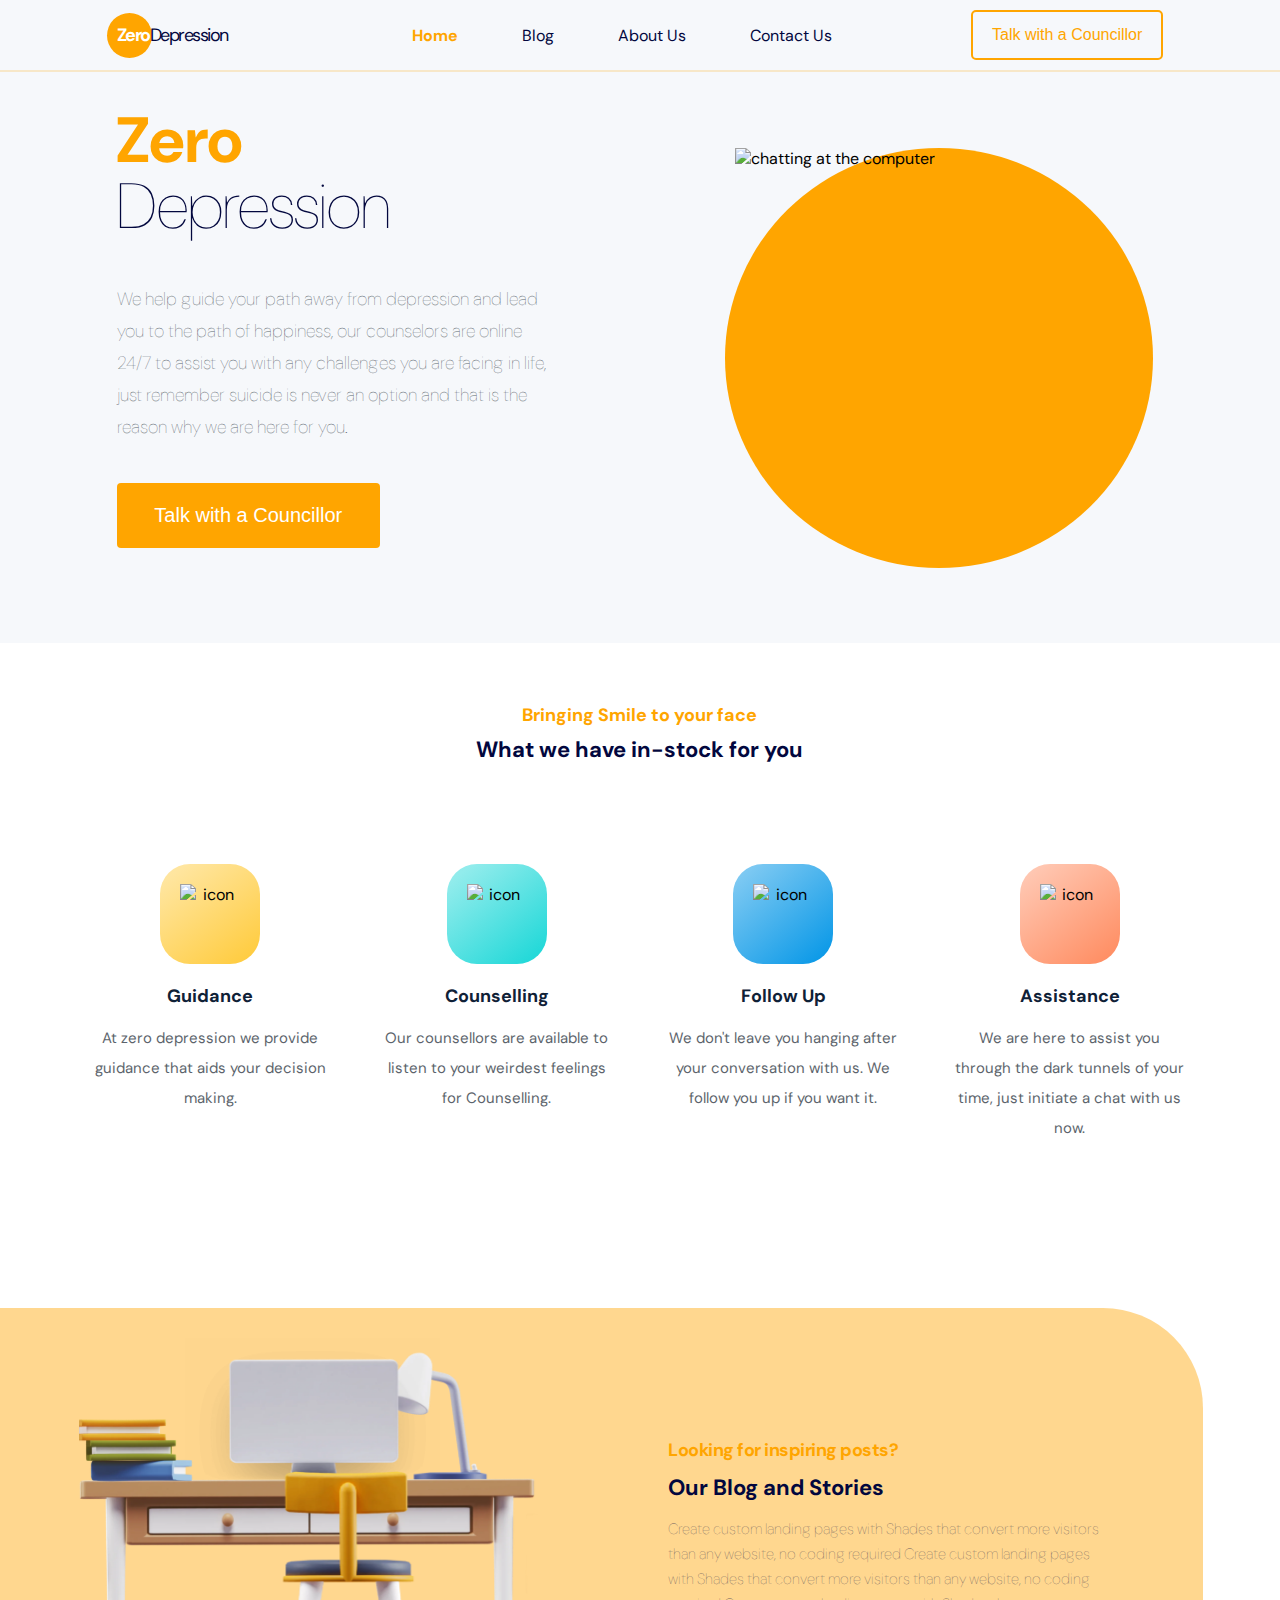
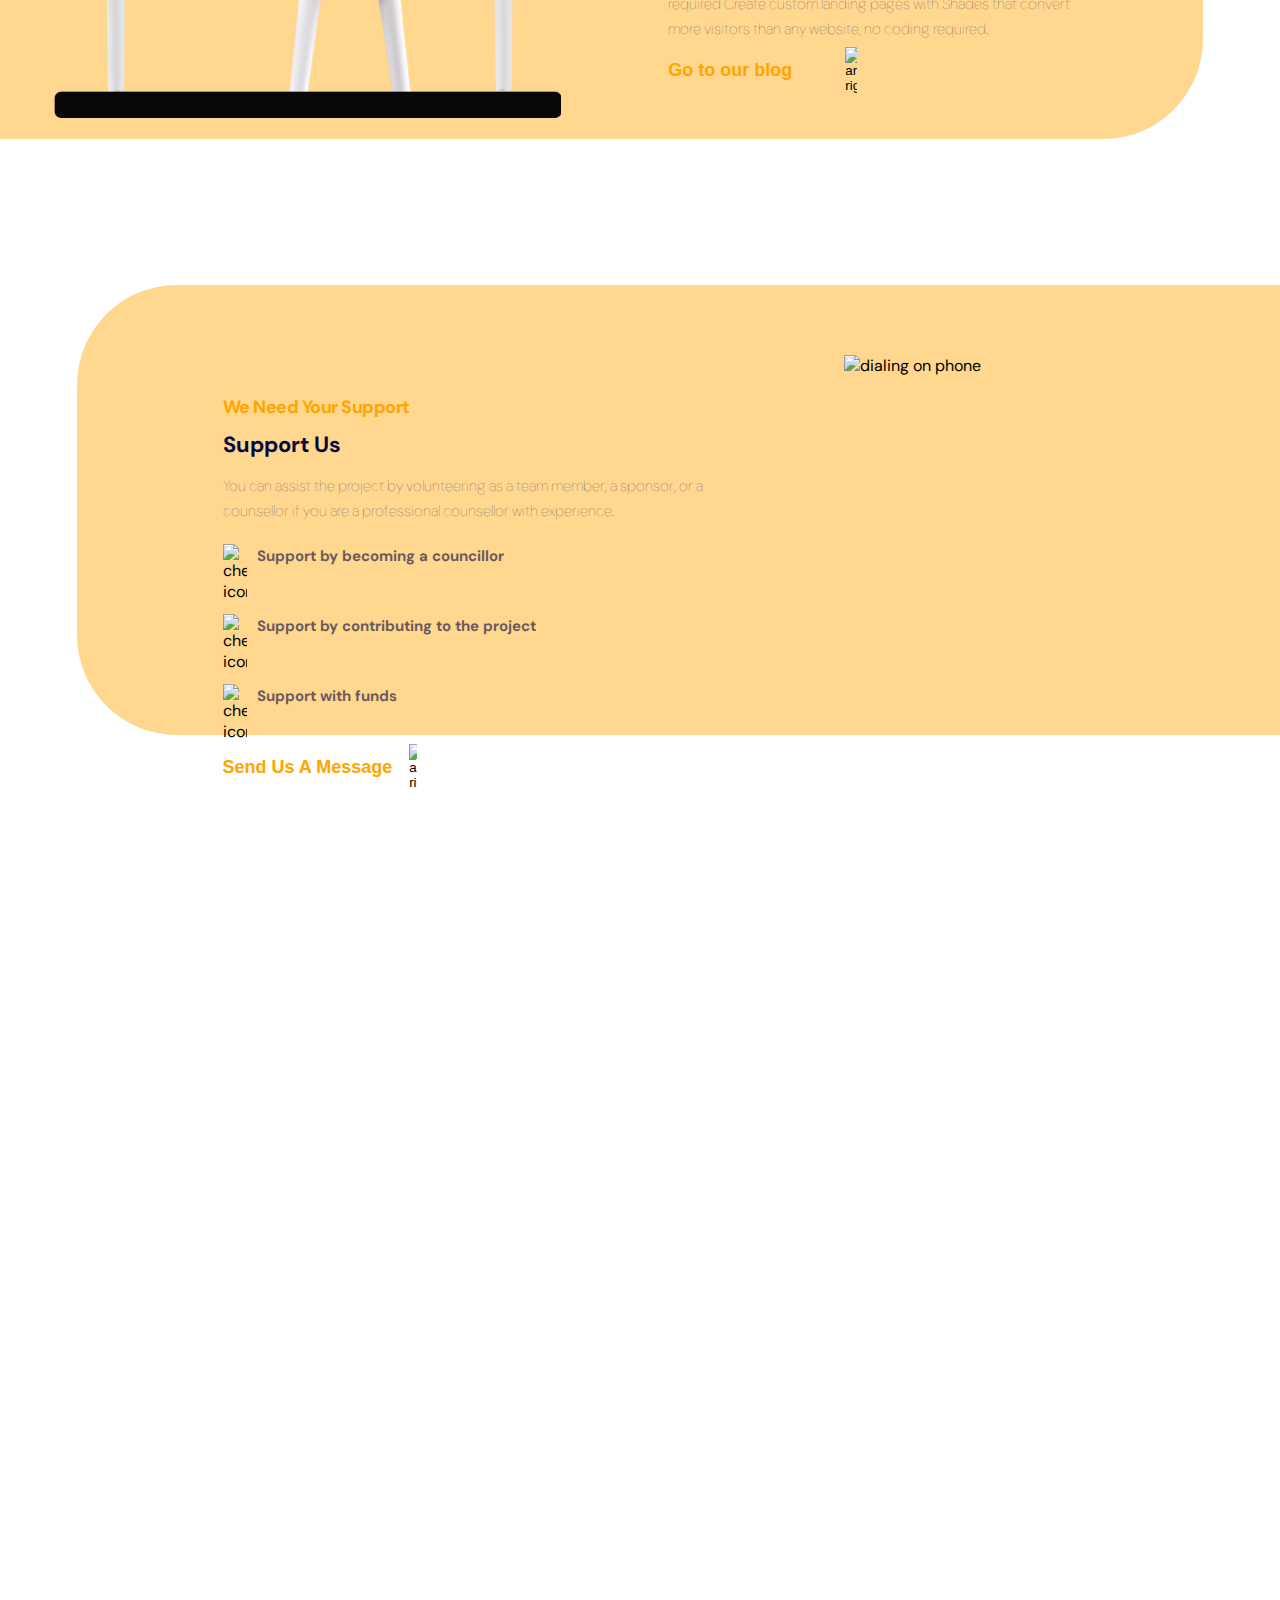
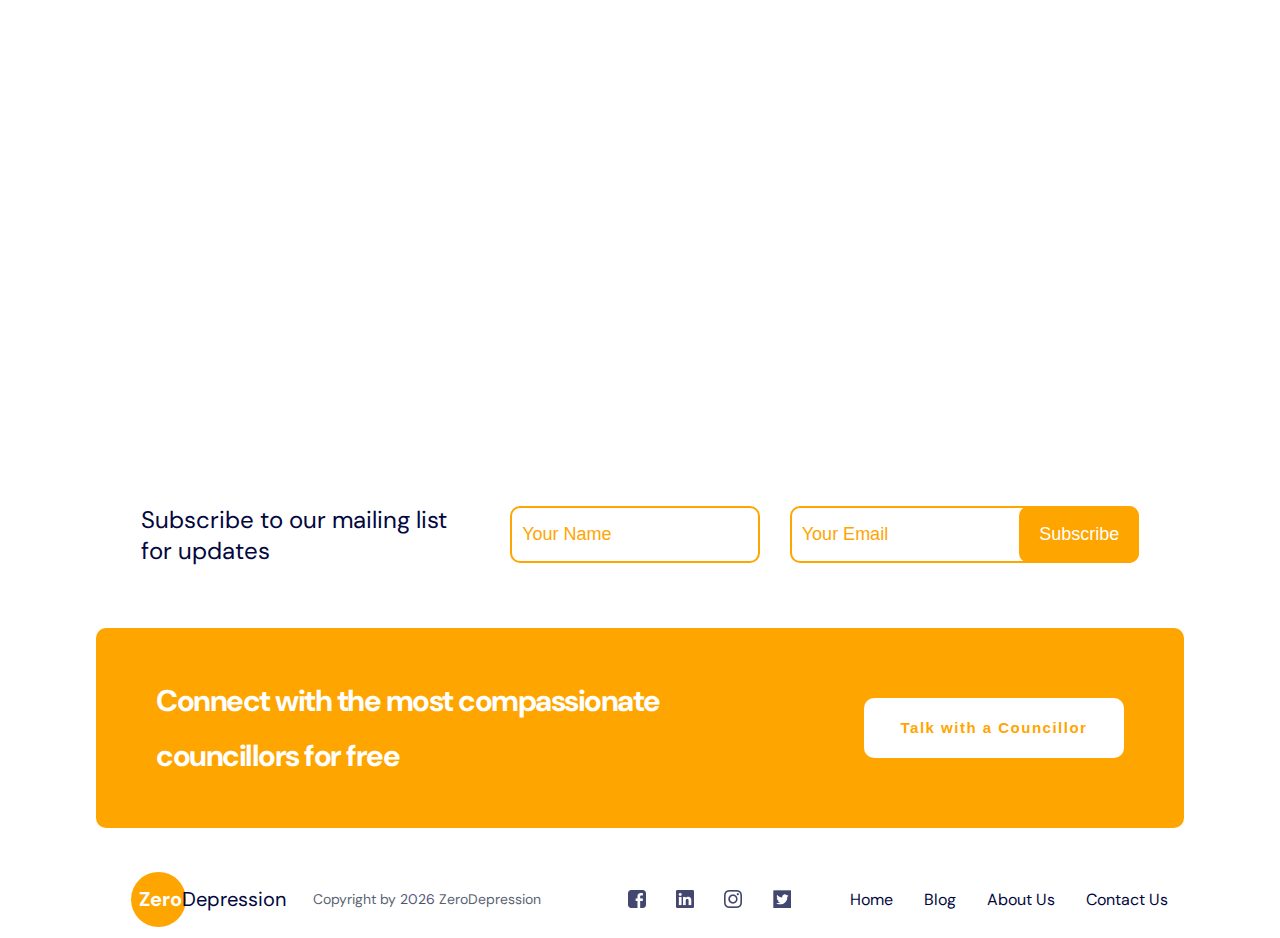
==== commit a57346bd: "changed logo" ====
--- a/index.html
+++ b/index.html
@@ -23,6 +23,7 @@
       <nav>
         <div class="logo">
           <h4>Zero<span>Depression</span></h4>
+          <div class="circle"></div>
         </div>
         <ul>
           <li><a href="./index.html" class="active">Home</a></li>
@@ -285,12 +286,12 @@
         <button id="prev"></button>
         <button id="next"></button>
       </div>
-      <div class="switch_goto">
+      <!-- <div class="switch_goto">
         <button id="goto_gallery">
           <h3>View All Counsellor</h3>
           <img src="./assets/galleryArr.png" alt="forward arrow" />
         </button>
-      </div>
+      </div> -->
     </section>
 
     <!-- suppoters -->
@@ -349,6 +350,7 @@
       <div class="foot-nav">
         <div class="logo">
           <h3>Zero<span>Depression</span></h3>
+          <div class="circle"></div>
           <p>Copyright by <span id="year"></span> ZeroDepression</p>
         </div>
         <!-- footer social logos -->
--- a/style.css
+++ b/style.css
@@ -99,17 +99,27 @@
   justify-content: space-between;
 }
 
-.logo img {
-  width: 50%;
-  height: 50%;
-  margin: auto;
+.logo {
+  display: flex;
+  position: relative;
+}
+
+.logo .circle {
+  width: 45px;
+  height: 45px;
+  border-radius: 50%;
+  background-color: var(--pry-color);
+  position: absolute;
+  top: 0px;
+  left: -10px;
 }
 
 header nav h4 {
-  color: var(--pry-color);
+  color: var(--white);
   font-weight: var(--w2);
   margin: 0;
-  font-size: 20px;
+  font-size: 18px;
+  z-index: 1;
 }
 span {
   color: var(--sec-color);
@@ -156,7 +166,6 @@
   height: 100%;
   position: relative;
   z-index: 5;
-  
 }
 .banner-img::after {
   content: "";
@@ -612,6 +621,16 @@
   left: 0;
   transition: left 1s;
 }
+
+.card_1,
+.card_2,
+.card_3,
+.card_4,
+.card_5 {
+  min-width: inherit;
+  height: 200px;
+}
+
 .card img {
   border-radius: 5px 5px 0 0;
 }
@@ -642,17 +661,17 @@
 }
 
 /* media social */
-.social-connect{
+.social-connect {
   display: flex;
   width: 40%;
   justify-content: space-between;
   align-items: center;
 }
-.social-connect a{
+.social-connect a {
   height: 20px;
   width: 20px;
 }
-.social-connect a img{
+.social-connect a img {
   width: 100%;
   height: 100%;
   margin: auto;
@@ -880,10 +899,18 @@
   align-items: center;
   flex-direction: column;
   justify-content: space-between;
-  margin: 0 auto;
+  margin: 80px auto 0 auto;
+  position: relative;
+}
+
+.foot-nav .logo .circle {
+  width: 55px;
+  height: 55px;
+  top: -4px;
+  left: 24%;
 }
 .foot-nav .logo h3 {
-  color: var(--pry-color);
+  color: var(--white);
   height: 24px;
   width: 154px;
   font-size: 20px;
@@ -892,7 +919,7 @@
   line-height: 24px;
   letter-spacing: 0px;
   text-align: left;
-
+  z-index: 1;
   margin: 10px 0;
 }
 
@@ -1200,6 +1227,15 @@
     min-width: 300px;
   }
 
+  .card_1,
+  .card_2,
+  .card_3,
+  .card_4,
+  .card_5 {
+    min-width: inherit;
+    height: 250px;
+  }
+
   .card-body {
     background-color: var(--white);
     padding: 18px 20px;
@@ -1323,7 +1359,16 @@
     width: fit-content;
     margin-left: 0;
     flex-direction: row;
-  }
+    margin: 0 auto;
+  }
+
+  .foot-nav .logo .circle {
+    width: 55px;
+    height: 55px;
+    top: -4px;
+    left: -8px;
+  }
+
   .foot-nav ul {
     height: 33px;
     width: 350px;
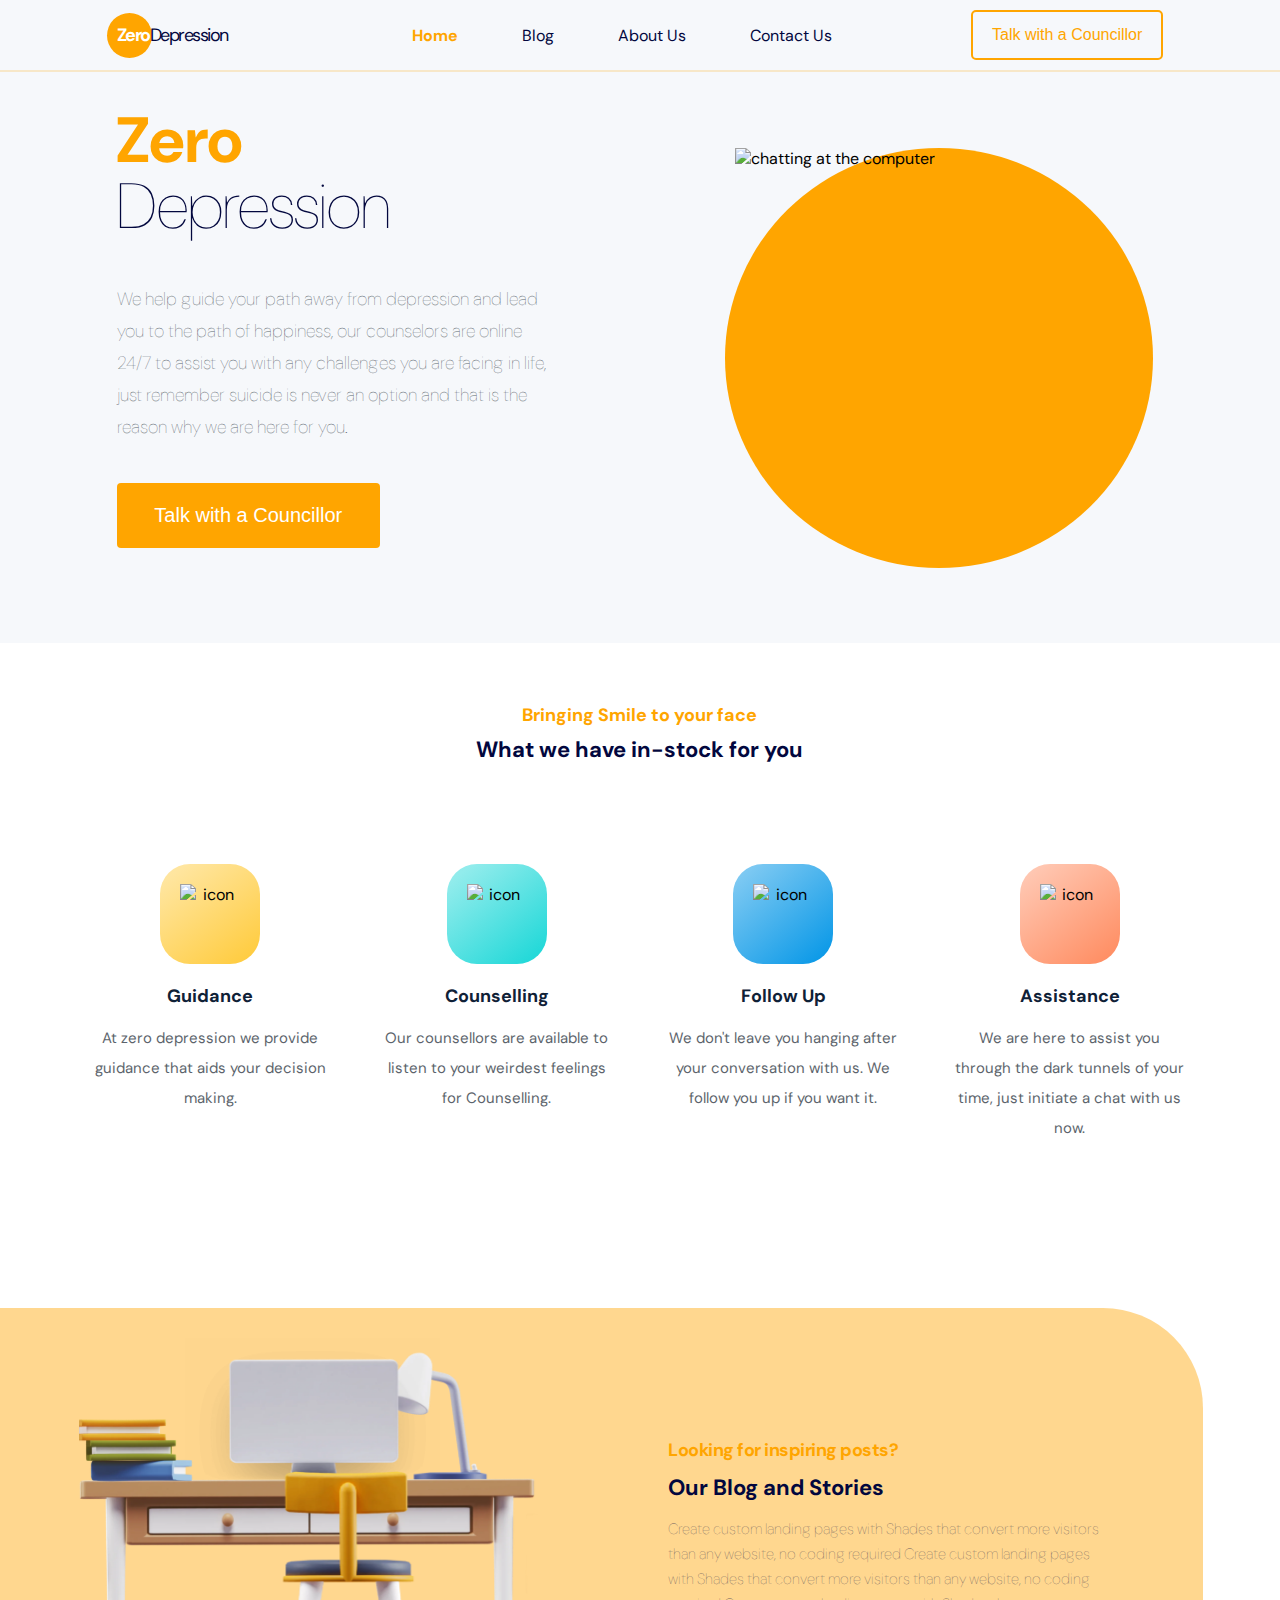
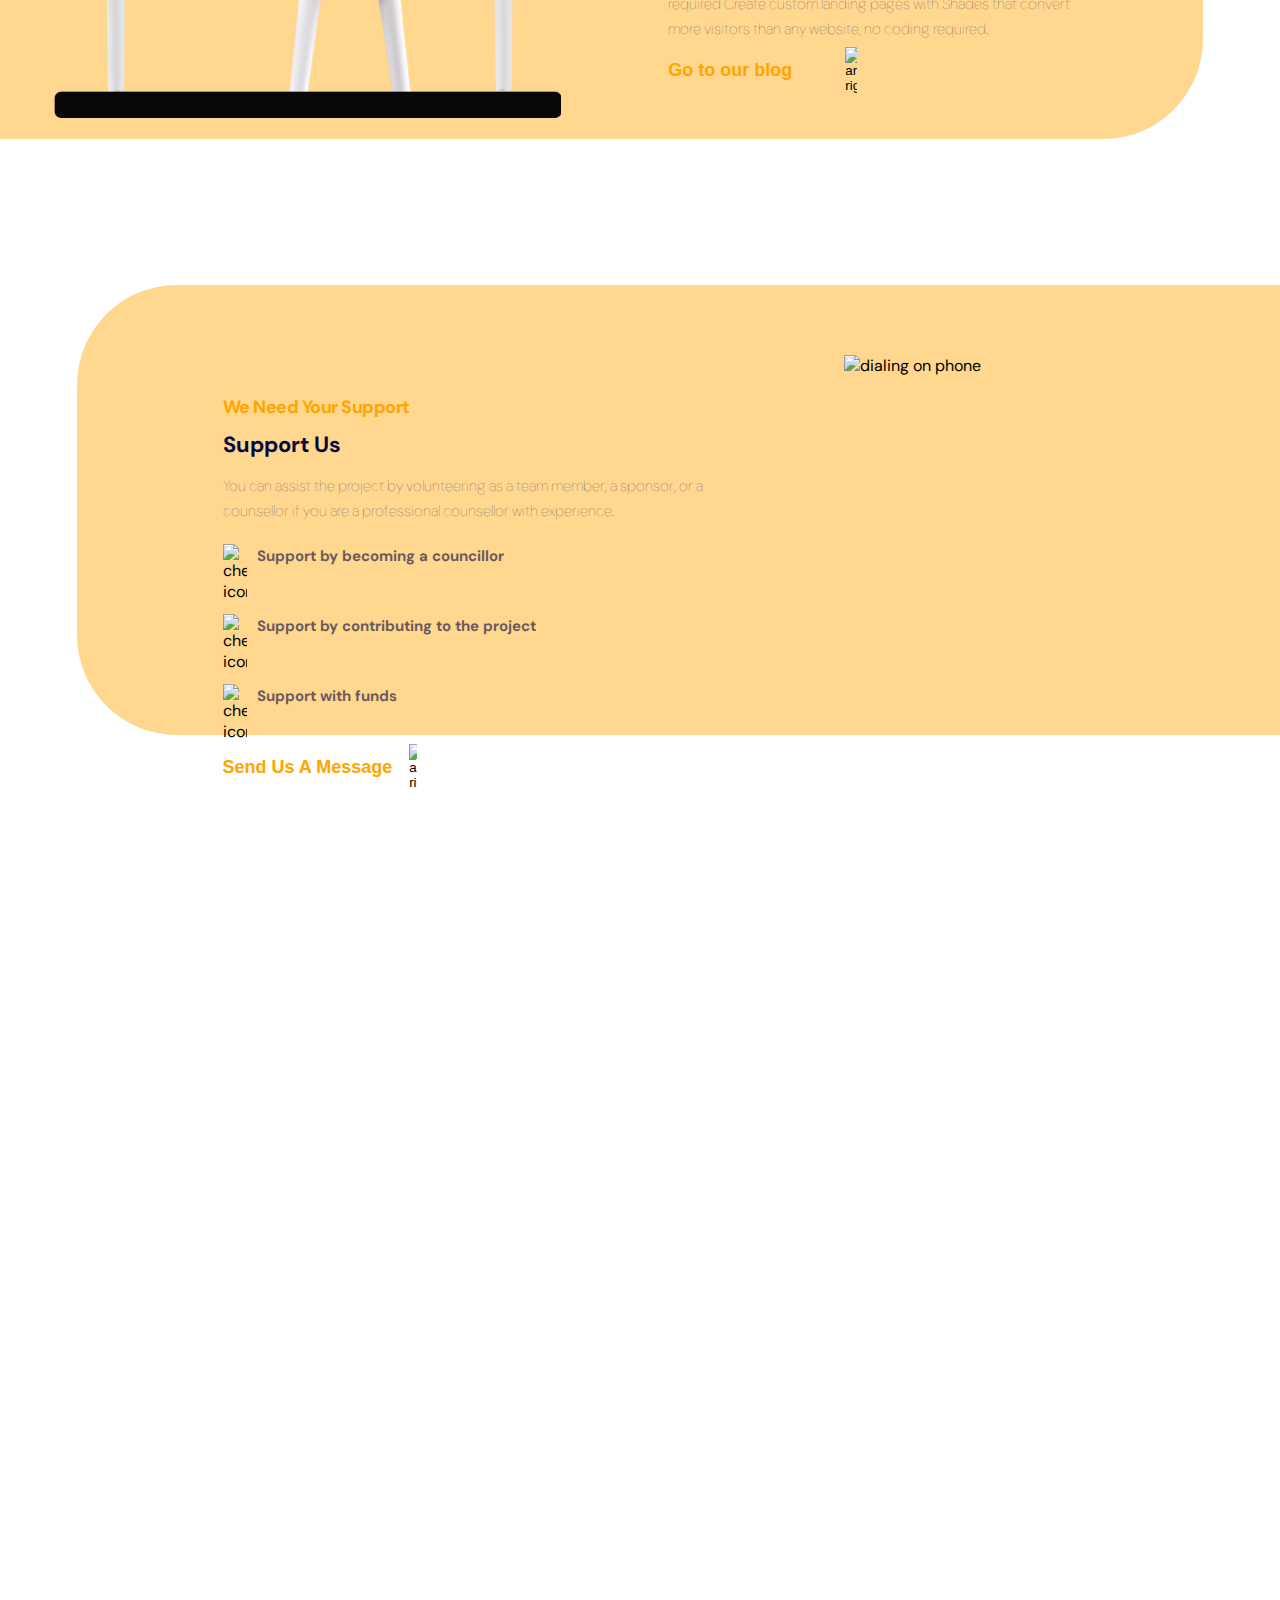
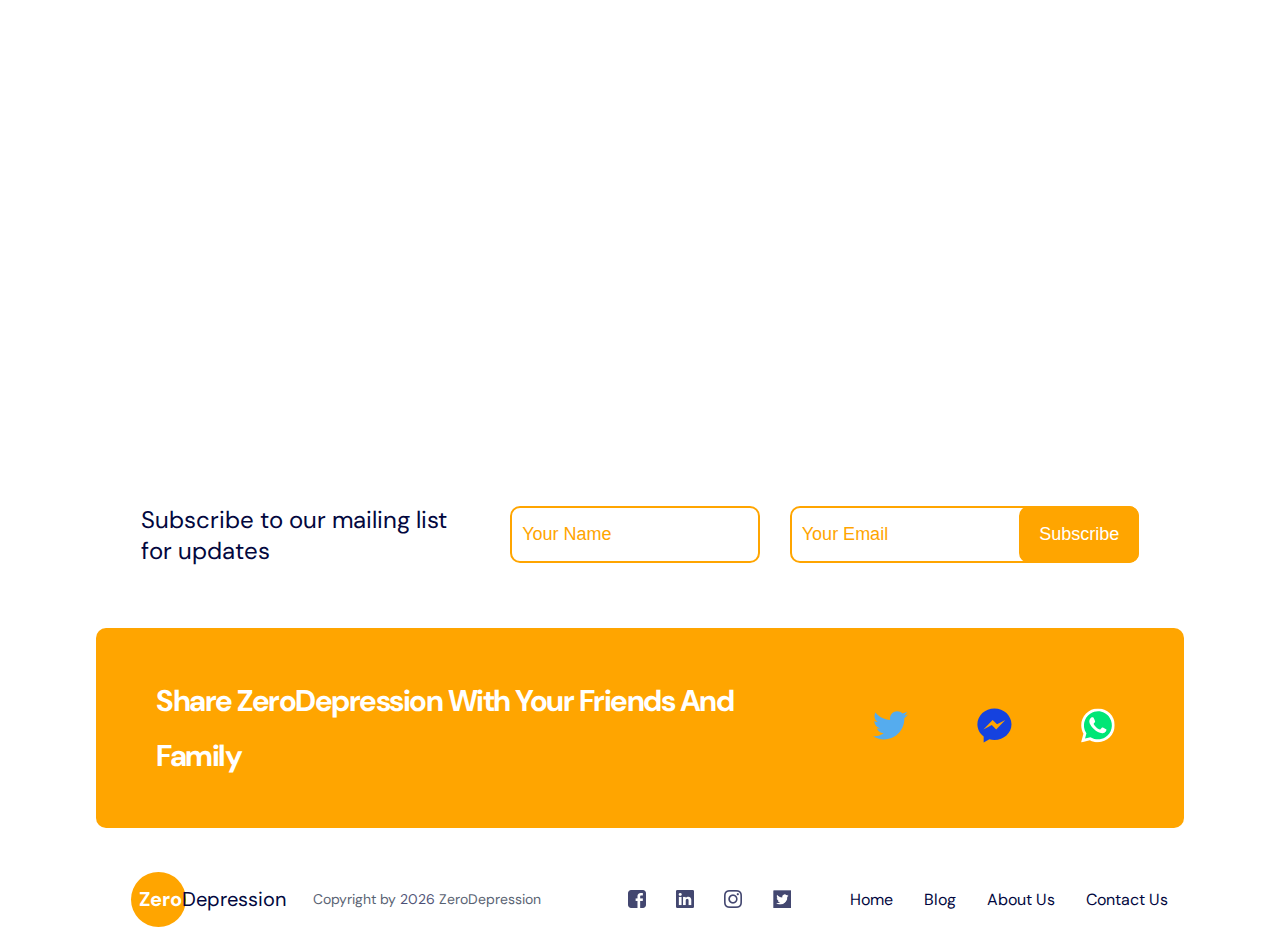
==== commit 59ffa79a: "added share icons" ====
--- a/index.html
+++ b/index.html
@@ -246,7 +246,8 @@
           <div class="card-body">
             <h3>Obawomiye Blessing</h3>
             <p>
-              Obawomiye Blessing is a professional councillor from the university of texas
+              Obawomiye Blessing is a professional councillor from the
+              university of texas
             </p>
           </div>
         </div>
@@ -258,24 +259,22 @@
           <div class="card-body">
             <h3>Ajibade Adeola</h3>
             <p>
-              Ajibade Adeola is a professional councillor from the university of texas
+              Ajibade Adeola is a professional councillor from the university of
+              texas
             </p>
           </div>
         </div>
         <!-- card start -->
         <div class="card">
           <div class="card_3">
-            <img
-              src="./assets/AJIBADE OLUSOLA 1.png"
-              alt="fine lady"
-            />
+            <img src="./assets/AJIBADE OLUSOLA 1.png" alt="fine lady" />
           </div>
 
           <div class="card-body">
             <h3>Ajibade Olusola</h3>
             <p>
-              Ajibade Olusola is a professional councillor from the university of
-              texas
+              Ajibade Olusola is a professional councillor from the university
+              of texas
             </p>
           </div>
         </div>
@@ -339,13 +338,68 @@
     <!-- footer -->
     <footer>
       <div class="connect">
-        <p>Connect with the most compassionate councillors for free</p>
-        <!-- <button>Talk with a councillor</button> -->
-        <button
-          onclick="Calendly.initPopupWidget({url: 'https://calendly.com/zerodepression?background_color=fafbfd&primary_color=ffa500'});return false;"
-        >
-          Talk with a Councillor
-        </button>
+        <p>Share ZeroDepression With Your Friends And Family</p>
+        <div class="share-buttons">
+          <a href="https://www.linkedin.com/shareArticle?mini=true&url=https%3A//www.zerodepressionlandingpage.netlify.app&title=zero%20depression&summary=&source="
+            ><svg
+              width="35"
+              height="35"
+              viewBox="0 0 68 56"
+              fill="none"
+              xmlns="http://www.w3.org/2000/svg"
+            >
+              <path
+                d="M67.75 6.62029C65.257 7.72357 62.5782 8.46922 59.7666 8.80467C62.6367 7.0878 64.8405 4.36909 65.8781 1.12977C63.1498 2.74569 60.1647 3.88421 57.0519 4.49614C54.5163 1.80014 50.9041 0.115234 46.906 0.115234C39.2296 0.115234 33.0059 6.32657 33.0059 13.9875C33.0059 15.0749 33.129 16.1335 33.3658 17.1491C21.8139 16.5704 11.572 11.0477 4.7163 2.6546C3.52009 4.70348 2.83465 7.08675 2.83465 9.62876C2.83465 14.4418 5.28873 18.6877 9.01816 21.1756C6.81086 21.1066 4.65212 20.5116 2.72217 19.4402C2.72138 19.4983 2.72138 19.5564 2.72138 19.6148C2.72138 26.3362 7.51257 31.9432 13.871 33.2176C11.8242 33.7732 9.67721 33.8545 7.59409 33.4554C9.36273 38.9667 14.4961 42.9773 20.5783 43.0896C15.8212 46.8102 9.82772 49.0281 3.31578 49.0281C2.19367 49.0281 1.08744 48.9623 0 48.8342C6.15122 52.7703 13.4574 55.0669 21.3068 55.0669C46.8737 55.0669 60.8543 33.9282 60.8543 15.5963C60.8543 14.9946 60.8411 14.3964 60.8141 13.8015C63.5353 11.8382 65.884 9.4064 67.75 6.62029"
+                fill="#55ACEE"
+              />
+            </svg>
+          </a>
+          <a
+            href="https://www.linkedin.com/shareArticle?mini=true&url=https%3A//www.zerodepressionlandingpage.netlify.app&title=zero%20depression&summary=&source="
+            ><svg
+              width="35"
+              height="35"
+              viewBox="0 0 59 59"
+              fill="none"
+              xmlns="http://www.w3.org/2000/svg"
+            >
+              <path
+                d="M11.2368 47.9518C4.77669 43.0758 0.648193 35.6525 0.648193 27.338C0.648193 12.6525 13.5196 0.75 29.3982 0.75C45.2768 0.75 58.1482 12.6525 58.1482 27.338C58.1482 42.0206 45.2768 53.926 29.3982 53.926C26.5203 53.9286 23.656 53.5299 20.8882 52.7415L11.2368 58.1781V47.9518ZM26.3306 20.0556L10.8228 36.3281L24.9333 28.6519L32.3077 36.3281L47.7235 20.0556L33.7711 27.5939L26.3277 20.0556H26.3306Z"
+                fill="#1542DF"
+              />
+            </svg>
+          </a>
+          <a href="https://www.linkedin.com/shareArticle?mini=true&url=https%3A//www.zerodepressionlandingpage.netlify.app&title=zero%20depression&summary=&source="
+            ><svg
+              width="34"
+              height="35"
+              viewBox="0 0 54 55"
+              fill="none"
+              xmlns="http://www.w3.org/2000/svg"
+            >
+              <g clip-path="url(#clip0_1405_478)">
+                <path
+                  d="M14.195 46.8796L15.0701 47.319C18.7169 49.5153 22.8009 50.5403 26.8852 50.5403C39.7211 50.5403 50.2232 39.9976 50.2232 27.1122C50.2232 20.9624 47.7434 14.9589 43.3676 10.5661C38.9917 6.17322 33.1571 3.68408 26.8852 3.68408C14.0493 3.68408 3.54695 14.2267 3.69291 27.2587C3.69291 31.6513 5.00567 35.8979 7.19354 39.5583L7.77694 40.437L5.44333 49.0761L14.195 46.8796Z"
+                  fill="#00E676"
+                />
+                <path
+                  d="M45.8473 8.22338C40.8879 3.09858 34.0324 0.316406 27.031 0.316406C12.1531 0.316406 0.192342 12.4697 0.338088 27.2587C0.338088 31.9443 1.65085 36.4837 3.83892 40.5835L0.0463867 54.4939L14.1951 50.8333C18.1333 53.0298 22.5091 54.0548 26.8852 54.0548C41.6173 54.0548 53.5781 41.9013 53.5781 27.1126C53.5781 19.9375 50.8066 13.2019 45.8475 8.22338H45.8473ZM27.031 49.5157C23.0927 49.5157 19.1544 48.4909 15.7995 46.4409L14.9244 46.0015L6.46444 48.1978L8.65231 39.8517L8.06891 38.973C1.65085 28.5769 4.71403 14.8125 15.2161 8.36969C25.7182 1.92706 39.2835 5.00207 45.7015 15.5447C52.1194 26.0873 49.0562 39.705 38.5543 46.1478C35.1992 48.3441 31.1152 49.5154 27.031 49.5154V49.5157ZM39.8669 33.2626L38.2624 32.5304C38.2624 32.5304 35.9288 31.5054 34.4701 30.7732C34.3241 30.7732 34.1784 30.6267 34.0324 30.6267C33.5948 30.6267 33.3031 30.7732 33.0114 30.9197C33.0114 30.9197 32.8656 31.066 30.8235 33.4089C30.6775 33.7017 30.3858 33.8482 30.0941 33.8482H29.9482C29.8024 33.8482 29.5107 33.7017 29.3648 33.5554L28.6354 33.2626C27.031 32.5304 25.5725 31.6517 24.4054 30.4804C24.1137 30.1876 23.6761 29.8947 23.3844 29.6019C22.3633 28.5769 21.3423 27.4054 20.6131 26.0876L20.4672 25.7947C20.3214 25.6482 20.3214 25.5019 20.1755 25.2091C20.1755 24.9162 20.1755 24.6234 20.3214 24.4769C20.3214 24.4769 20.9048 23.7447 21.3423 23.3056C21.6342 23.0125 21.7799 22.5734 22.0716 22.2806C22.3633 21.8412 22.5093 21.2556 22.3633 20.8162C22.2176 20.0841 20.4672 16.1306 20.0297 15.2521C19.7378 14.8127 19.4463 14.6664 19.0086 14.5199H17.4042C17.1123 14.5199 16.8208 14.6664 16.5289 14.6664L16.3829 14.8127C16.0912 14.9593 15.7995 15.2521 15.5078 15.3984C15.2161 15.6914 15.0702 15.9841 14.7785 16.2771C13.7574 17.5949 13.174 19.2056 13.174 20.8162C13.174 21.9875 13.4657 23.1591 13.9034 24.1841L14.0493 24.6234C15.3621 27.4054 17.1123 29.8947 19.4463 32.091L20.0297 32.6767C20.4672 33.116 20.9048 33.4089 21.1965 33.848C24.2597 36.4839 27.7603 38.3874 31.6986 39.4124C32.1363 39.5587 32.7197 39.5587 33.1573 39.7052H34.6158C35.3452 39.7052 36.2203 39.4124 36.8039 39.1195C37.2413 38.8267 37.533 38.8267 37.8248 38.5339L38.1167 38.2408C38.4084 37.948 38.7001 37.8017 38.9918 37.5089C39.2835 37.216 39.5752 36.9232 39.7211 36.6302C40.0128 36.0445 40.1586 35.3124 40.3045 34.5804V33.5554C40.3045 33.5554 40.1586 33.4089 39.8669 33.2626V33.2626Z"
+                  fill="white"
+                />
+              </g>
+              <defs>
+                <clipPath id="clip0_1405_478">
+                  <rect
+                    width="53.5309"
+                    height="54.3673"
+                    fill="white"
+                    transform="translate(0.0463867 0.316406)"
+                  />
+                </clipPath>
+              </defs>
+            </svg>
+          </a>
+        </div>
       </div>
       <div class="foot-nav">
         <div class="logo">
--- a/style.css
+++ b/style.css
@@ -851,40 +851,43 @@
   text-align: center;
 }
 
-.connect button {
-  display: block;
-  width: 60%;
+.connect .share-buttons {
+  display: flex;
+  align-items: center;
+  justify-content: space-between;
+  width: 55%;
   margin: 80px auto 40px auto;
-  background-color: var(--white);
-  color: var(--pry-color);
   font-size: 15px;
   border: none;
   padding: 9px;
   font-weight: 700;
   line-height: 22px;
   letter-spacing: 0.1em;
+  position: relative;
+}
+
+.share-buttons a{
   cursor: pointer;
-  position: relative;
-  border-radius: 10px;
-}
-
-.connect button::after {
+  /* pointer-events: none; */
+}
+
+.connect .share-buttons::after {
   content: "";
-  width: inherit;
+  width: 80%;
   height: 150px;
   top: -100px;
-  left: 20%;
+  left: 13%;
   background: url(./assets/topdash.png) no-repeat center;
   background-size: 60%;
   position: absolute;
 }
 
-.connect button::before {
+.connect .share-buttons::before {
   content: "";
-  width: inherit;
+  width: 80%;
   height: 150px;
-  top: -10px;
-  left: 20%;
+  top: -4px;
+  left: 13%;
   background: url(./assets/botdash.png) no-repeat center;
   background-size: 60%;
   position: absolute;
@@ -1218,13 +1221,14 @@
   }
 
   .council-cards {
-    width: 60%;
+    width:70%;
     flex-direction: row;
     margin: 0 auto;
+
   }
 
   .card {
-    min-width: 300px;
+    min-width: 250px;
   }
 
   .card_1,
@@ -1322,14 +1326,14 @@
     margin: 0;
   }
 
-  .connect button {
+  .connect .share-buttons{
     margin: 0;
     height: 60px;
     width: 260px;
     position: relative;
   }
 
-  .connect button::after {
+  .connect .share-buttons::after {
     content: "";
     width: inherit;
     height: inherit;
@@ -1339,7 +1343,7 @@
     position: absolute;
   }
 
-  .connect button::before {
+  .connect .share-buttons::before {
     content: "";
     width: inherit;
     height: inherit;
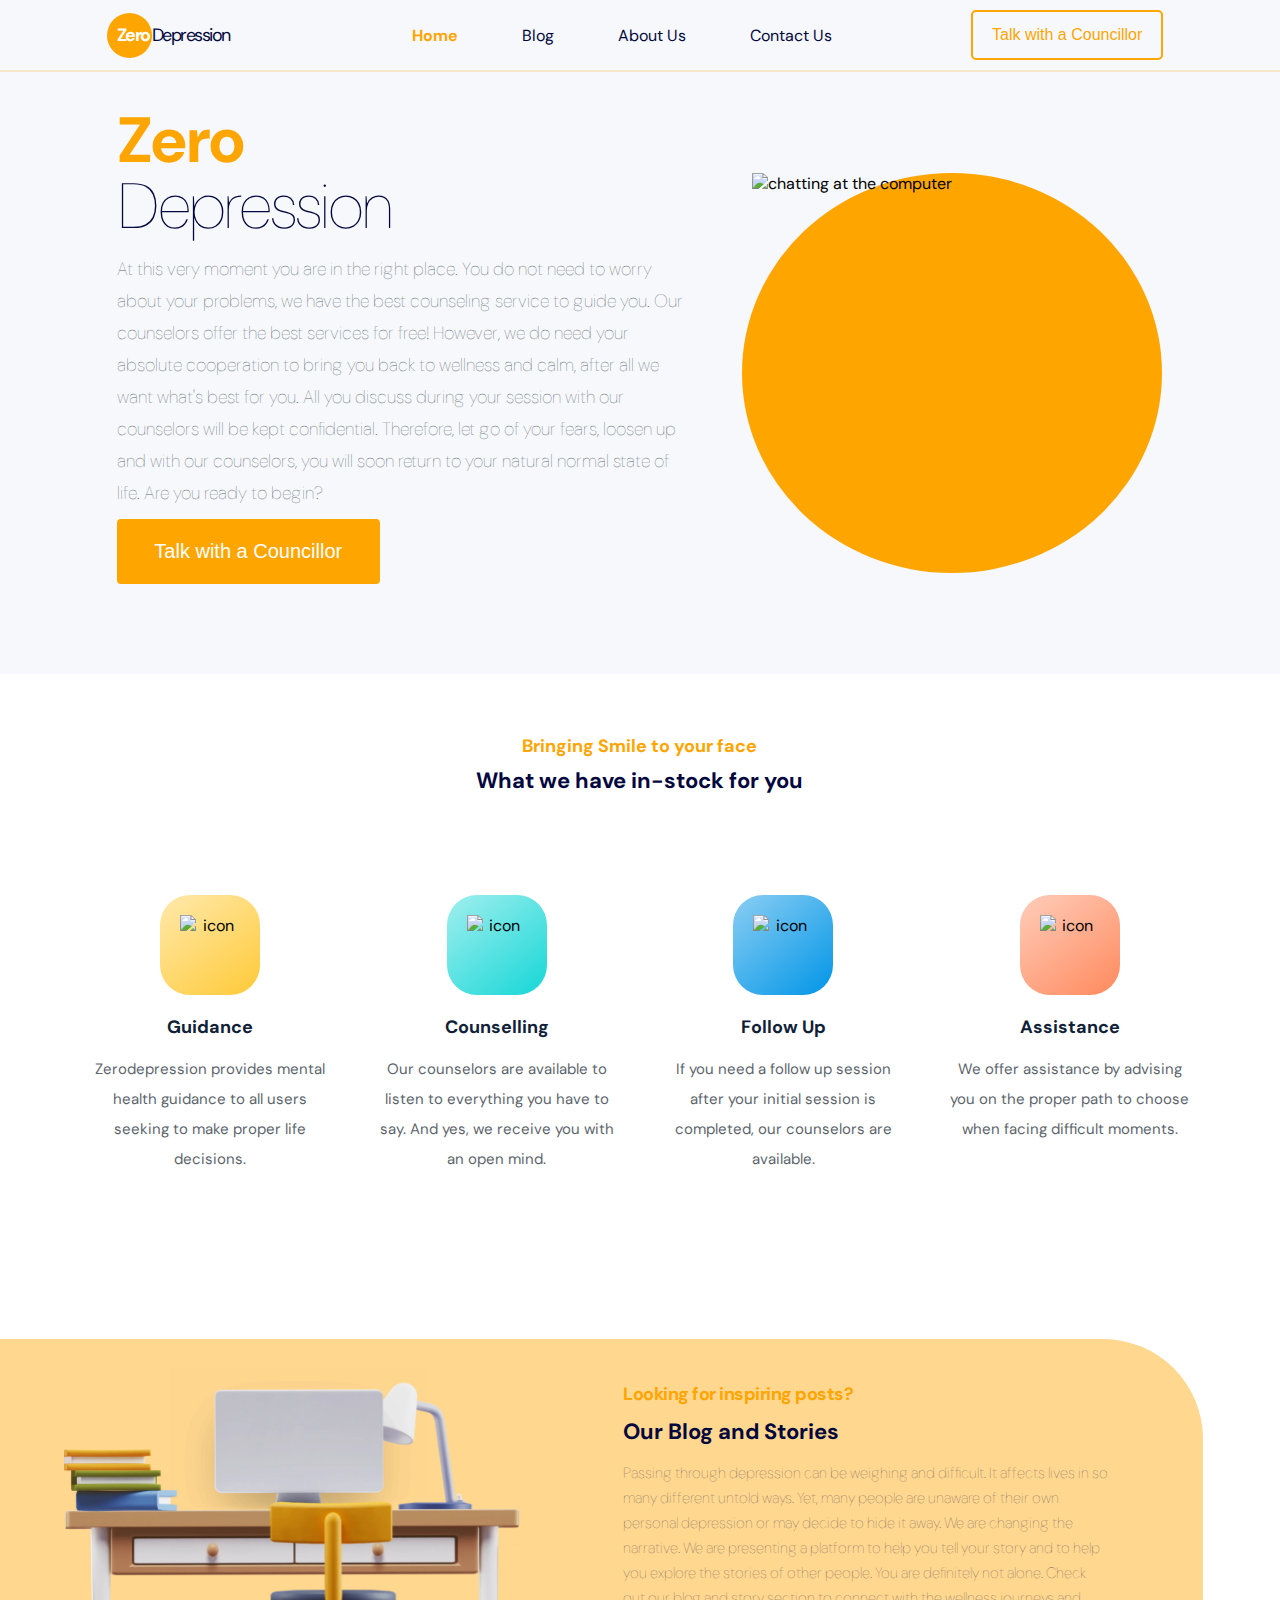
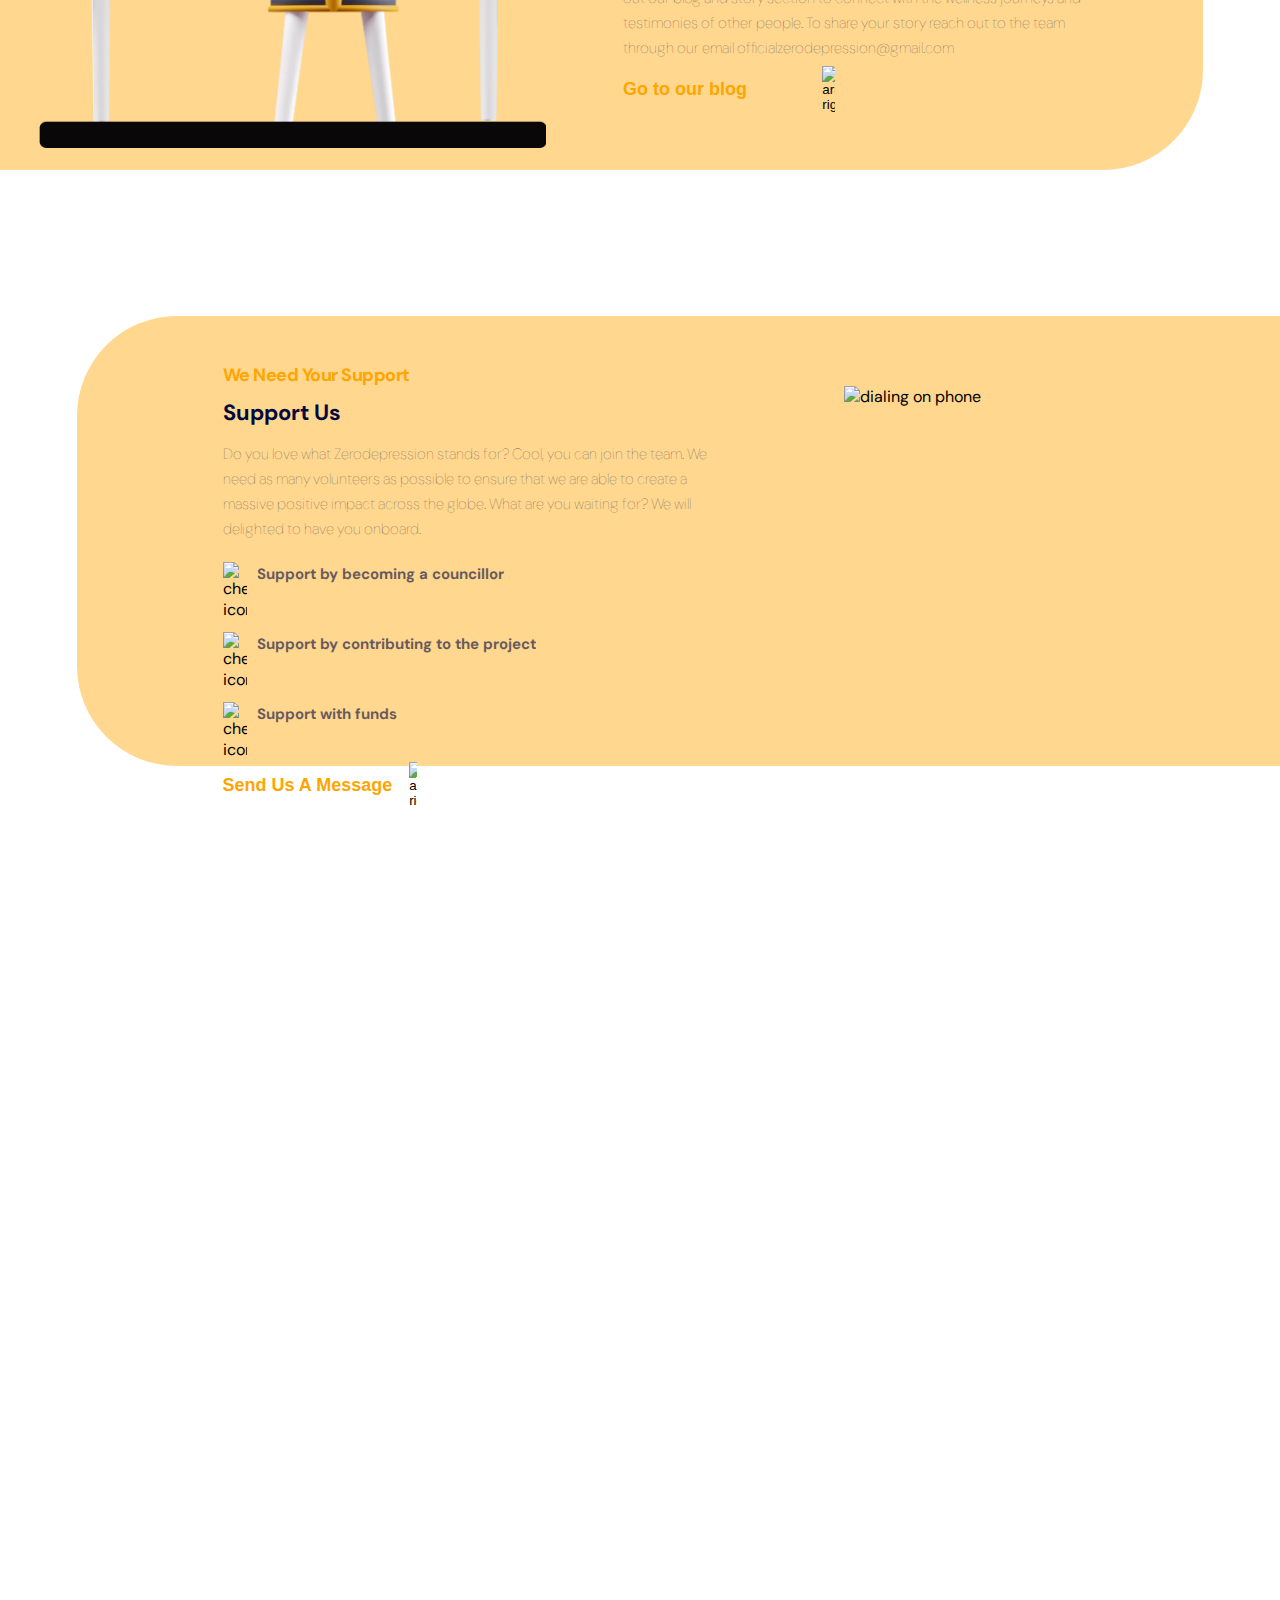
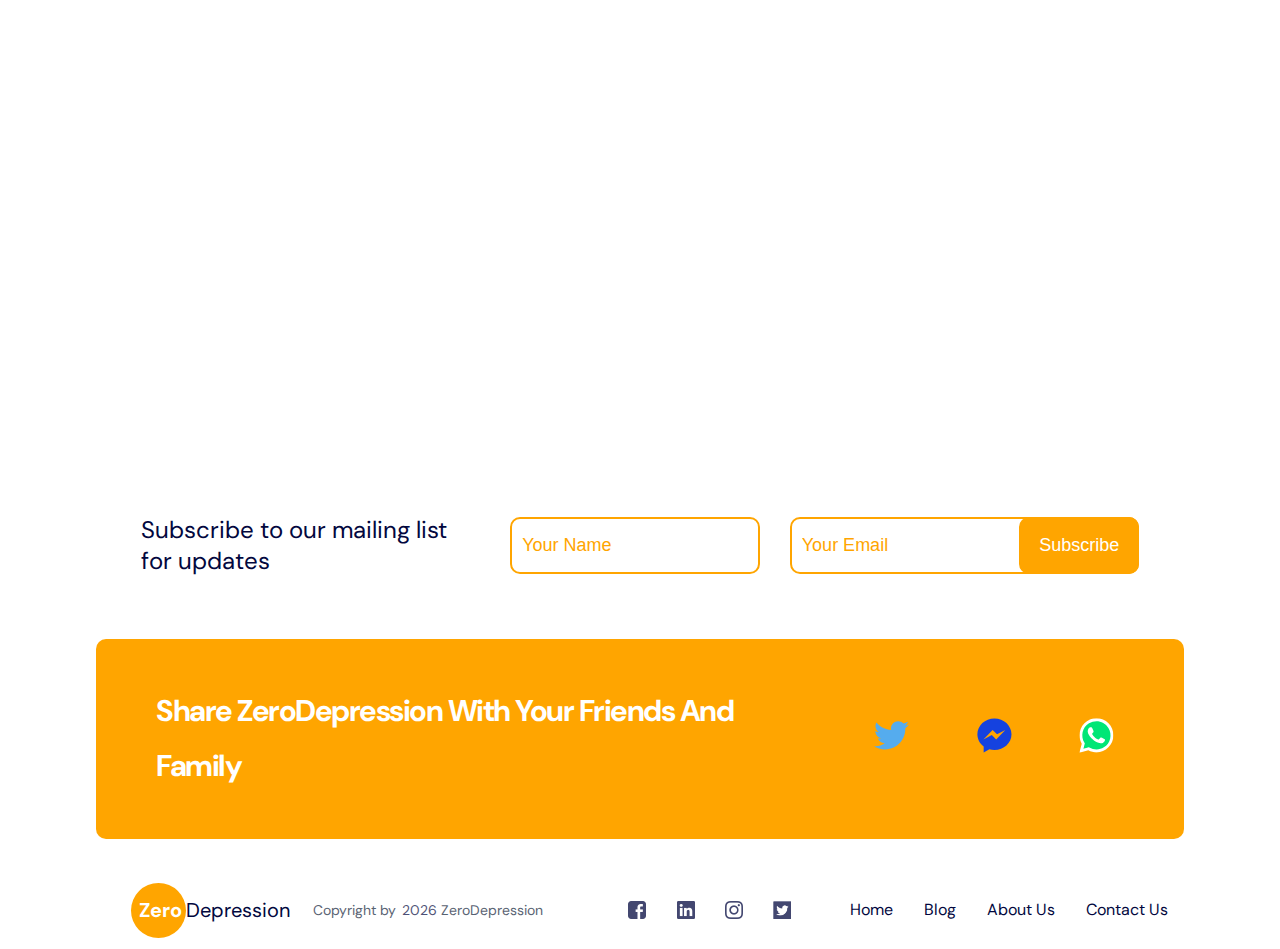
==== commit 6129e70f: "main contents" ====
--- a/index.html
+++ b/index.html
@@ -50,10 +50,19 @@
         <div class="banner-intro">
           <h1><span id="zero">Zero</span><span id="dep">Depression</span></h1>
           <p>
-            We help guide your path away from depression and lead you to the
+            <!-- We help guide your path away from depression and lead you to the
             path of happiness, our counselors are online 24/7 to assist you with
             any challenges you are facing in life, just remember suicide is
-            never an option and that is the reason why we are here for you.
+            never an option and that is the reason why we are here for you. -->
+            At this very moment you are in the right place. You do not need to
+            worry about your problems, we have the best counseling service to
+            guide you. Our counselors offer the best services for free! However,
+            we do need your absolute cooperation to bring you back to wellness
+            and calm, after all we want what's best for you. All you discuss
+            during your session with our counselors will be kept confidential.
+            Therefore, let go of your fears, loosen up and with our counselors,
+            you will soon return to your natural normal state of life. Are you
+            ready to begin?
           </p>
 
           <button
@@ -98,8 +107,8 @@
           </div>
           <h5>Guidance</h5>
           <p>
-            At zero depression we provide guidance that aids your decision
-            making.
+            Zerodepression provides mental health guidance to all users seeking
+            to make proper life decisions.
           </p>
         </div>
         <div class="icon">
@@ -108,8 +117,8 @@
           </div>
           <h5>Counselling</h5>
           <p>
-            Our counsellors are available to listen to your weirdest feelings
-            for Counselling.
+            Our counselors are available to listen to everything you have to
+            say. And yes, we receive you with an open mind.
           </p>
         </div>
         <div class="icon">
@@ -118,8 +127,8 @@
           </div>
           <h5>Follow Up</h5>
           <p>
-            We don't leave you hanging after your conversation with us. We
-            follow you up if you want it.
+            If you need a follow up session after your initial session is
+            completed, our counselors are available.
           </p>
         </div>
         <div class="icon">
@@ -128,8 +137,8 @@
           </div>
           <h5>Assistance</h5>
           <p>
-            We are here to assist you through the dark tunnels of your time,
-            just initiate a chat with us now.
+            We offer assistance by advising you on the proper path to choose
+            when facing difficult moments.
           </p>
         </div>
       </div>
@@ -145,11 +154,15 @@
           <h4>Looking for inspiring posts?</h4>
           <h2>Our Blog and Stories</h2>
           <p>
-            Create custom landing pages with Shades that convert more visitors
-            than any website, no coding required Create custom landing pages
-            with Shades that convert more visitors than any website, no coding
-            required Create custom landing pages with Shades that convert more
-            visitors than any website, no coding required.
+            Passing through depression can be weighing and difficult. It affects
+            lives in so many different untold ways. Yet, many people are unaware
+            of their own personal depression or may decide to hide it away. We
+            are changing the narrative. We are presenting a platform to help you
+            tell your story and to help you explore the stories of other people.
+            You are definitely not alone. Check out our blog and story section
+            to connect with the wellness journeys and testimonies of other
+            people. To share your story reach out to the team through our email
+            officialzerodepression@gmail.com
           </p>
           <button id="goto-blog">
             <p>Go to our blog</p>
@@ -164,9 +177,10 @@
           <h4>We Need Your Support</h4>
           <h2>Support Us</h2>
           <p>
-            You can assist the project by volunteering as a team member, a
-            sponsor, or a counsellor if you are a professional counsellor with
-            experience.
+            Do you love what Zerodepression stands for? Cool, you can join the
+            team. We need as many volunteers as possible to ensure that we are
+            able to create a massive positive impact across the globe. What are
+            you waiting for? We will delighted to have you onboard.
           </p>
           <div class="support-means">
             <li>
@@ -298,8 +312,8 @@
       <div class="title">
         <p>Our Amazing Supporters</p>
         <h4>
-          The following brands has been putting smiles on the faces of users
-          across the world
+          The following brands have put smiles on the faces of our users across
+          the world. Thank you for believing in our dream.
         </h4>
       </div>
       <!-- sponsors -->
@@ -340,7 +354,9 @@
       <div class="connect">
         <p>Share ZeroDepression With Your Friends And Family</p>
         <div class="share-buttons">
-          <a href="https://www.linkedin.com/shareArticle?mini=true&url=https%3A//www.zerodepressionlandingpage.netlify.app&title=zero%20depression&summary=&source="
+          <a
+            href="https://twitter.com/home?status=https://www.zerodepression.org "
+            target="blank"
             ><svg
               width="35"
               height="35"
@@ -349,13 +365,14 @@
               xmlns="http://www.w3.org/2000/svg"
             >
               <path
-                d="M67.75 6.62029C65.257 7.72357 62.5782 8.46922 59.7666 8.80467C62.6367 7.0878 64.8405 4.36909 65.8781 1.12977C63.1498 2.74569 60.1647 3.88421 57.0519 4.49614C54.5163 1.80014 50.9041 0.115234 46.906 0.115234C39.2296 0.115234 33.0059 6.32657 33.0059 13.9875C33.0059 15.0749 33.129 16.1335 33.3658 17.1491C21.8139 16.5704 11.572 11.0477 4.7163 2.6546C3.52009 4.70348 2.83465 7.08675 2.83465 9.62876C2.83465 14.4418 5.28873 18.6877 9.01816 21.1756C6.81086 21.1066 4.65212 20.5116 2.72217 19.4402C2.72138 19.4983 2.72138 19.5564 2.72138 19.6148C2.72138 26.3362 7.51257 31.9432 13.871 33.2176C11.8242 33.7732 9.67721 33.8545 7.59409 33.4554C9.36273 38.9667 14.4961 42.9773 20.5783 43.0896C15.8212 46.8102 9.82772 49.0281 3.31578 49.0281C2.19367 49.0281 1.08744 48.9623 0 48.8342C6.15122 52.7703 13.4574 55.0669 21.3068 55.0669C46.8737 55.0669 60.8543 33.9282 60.8543 15.5963C60.8543 14.9946 60.8411 14.3964 60.8141 13.8015C63.5353 11.8382 65.884 9.4064 67.75 6.62029"
+                d="M67.75 6.62029C65.257 7.72357 62.5782 8.46922 59.7666 8.80467C62.6367 7.0878 64.8405 4.36909 65.8781 1.12977C63.1498 2.74569 60.1647 3.88421 57.0519 4.49614C54.5163 1.80014 50.9041 0.115234 46.906 0.115234C39.2296 0.115234 33.0059 6.32657 33.0059 13.9875C33.0059 15.0749 33.129 16.1335 33.3658 17.1491C21.8139 16.5704 11.572 11.0477 4.7163 2.6546C3.52009 4.70348 2.83465 7.08675 2.83465 9.62876C2.83465 14.4418 5.28873 18.6877 9.01816 21.1756C6.81086 21.1066 4.65212 20.5116 2.72217 19.4402C2.72138 19.4983 2.72138 19.5564 2.72138 19.6148C2.72138 26.3362 7.51258 31.9432 13.871 33.2176C11.8242 33.7732 9.67721 33.8545 7.59409 33.4554C9.36273 38.9667 14.4961 42.9773 20.5783 43.0896C15.8212 46.8102 9.82772 49.0281 3.31578 49.0281C2.19367 49.0281 1.08744 48.9623 0 48.8342C6.15122 52.7703 13.4574 55.0669 21.3068 55.0669C46.8737 55.0669 60.8543 33.9282 60.8543 15.5963C60.8543 14.9946 60.8411 14.3964 60.8141 13.8015C63.5353 11.8382 65.884 9.4064 67.75 6.62029Z"
                 fill="#55ACEE"
               />
             </svg>
           </a>
           <a
-            href="https://www.linkedin.com/shareArticle?mini=true&url=https%3A//www.zerodepressionlandingpage.netlify.app&title=zero%20depression&summary=&source="
+            href="https://www.facebook.com/sharer/sharer.php?u=https://www.zerodepression.org"
+            target="blank"
             ><svg
               width="35"
               height="35"
@@ -369,9 +386,11 @@
               />
             </svg>
           </a>
-          <a href="https://www.linkedin.com/shareArticle?mini=true&url=https%3A//www.zerodepressionlandingpage.netlify.app&title=zero%20depression&summary=&source="
+          <a
+            href="https://www.linkedin.com/shareArticle?mini=true&url=https%3A//www.zerodepressionlandingpage.netlify.app&title=zero%20depression&summary=&source="
+            target="blank"
             ><svg
-              width="34"
+              width="35"
               height="35"
               viewBox="0 0 54 55"
               fill="none"
--- a/style.css
+++ b/style.css
@@ -124,6 +124,7 @@
 span {
   color: var(--sec-color);
   font-weight: var(--w1);
+  margin-left: 2px;
 }
 
 ul {
@@ -615,7 +616,7 @@
 .card {
   border-radius: 10px;
   margin-right: 10px;
-  min-width: 250px;
+  min-width: 330px;
   padding-bottom: 15px;
   position: relative;
   left: 0;
@@ -628,7 +629,7 @@
 .card_4,
 .card_5 {
   min-width: inherit;
-  height: 200px;
+  height: 280px;
 }
 
 .card img {
@@ -855,7 +856,7 @@
   display: flex;
   align-items: center;
   justify-content: space-between;
-  width: 55%;
+  width: 65%;
   margin: 80px auto 40px auto;
   font-size: 15px;
   border: none;
@@ -864,11 +865,17 @@
   line-height: 22px;
   letter-spacing: 0.1em;
   position: relative;
-}
-
-.share-buttons a{
+  padding: 10px;
+}
+
+.share-buttons a {
   cursor: pointer;
-  /* pointer-events: none; */
+  display: block;
+  z-index: 20;
+}
+.share-buttons a img {
+  width: 30px;
+  height: 30px;
 }
 
 .connect .share-buttons::after {
@@ -929,6 +936,7 @@
 .foot-nav .logo h3 span {
   color: var(--sec-color);
   font-weight: 400;
+  margin-left: 1px;
 }
 
 .foot-nav .logo p {
@@ -989,7 +997,7 @@
 
 @media screen and (min-width: 1024px) {
   .header {
-    height: 100vh;
+    height: fit-content;
   }
   .hamburger {
     display: none;
@@ -1065,8 +1073,7 @@
   }
 
   .banner-intro {
-    height: 441px;
-    width: 550px;
+    width: 650px;
   }
 
   .banner-intro h1 {
@@ -1083,10 +1090,10 @@
   }
 
   .banner-intro p {
-    width: 80%;
+    width: 90%;
     font-size: 18px;
     text-align: left;
-    margin: 40px 0;
+    margin: 10px 0;
   }
 
   .banner-intro button {
@@ -1097,12 +1104,13 @@
   }
 
   .banner-img {
-    height: 420px;
-    width: 428px;
+    height: 400px;
+    width: 420px;
   }
   .banner-img img {
     margin-left: auto;
   }
+
   .features {
     width: 88%;
   }
@@ -1138,7 +1146,7 @@
     height: 395px;
     width: 486px;
     margin-right: -10px;
-    padding-top: 8vh;
+    padding-top: 10px;
   }
   .support-means li p {
     margin: 0px 0 0 10px;
@@ -1162,8 +1170,8 @@
   }
 
   .main-blog .support-info {
-    width: 40%;
-    margin-top: 60px;
+    width: 45%;
+    margin-top: 10px;
   }
 
   .main-blog .support-info p {
@@ -1221,14 +1229,13 @@
   }
 
   .council-cards {
-    width:70%;
+    width: 70%;
     flex-direction: row;
     margin: 0 auto;
-
   }
 
   .card {
-    min-width: 250px;
+    min-width: 280px;
   }
 
   .card_1,
@@ -1237,7 +1244,7 @@
   .card_4,
   .card_5 {
     min-width: inherit;
-    height: 250px;
+    height: 230px;
   }
 
   .card-body {
@@ -1326,7 +1333,7 @@
     margin: 0;
   }
 
-  .connect .share-buttons{
+  .connect .share-buttons {
     margin: 0;
     height: 60px;
     width: 260px;
@@ -1365,7 +1372,9 @@
     flex-direction: row;
     margin: 0 auto;
   }
-
+  .foot-nav .logo h3 span {
+    margin-left: 4px;
+  }
   .foot-nav .logo .circle {
     width: 55px;
     height: 55px;
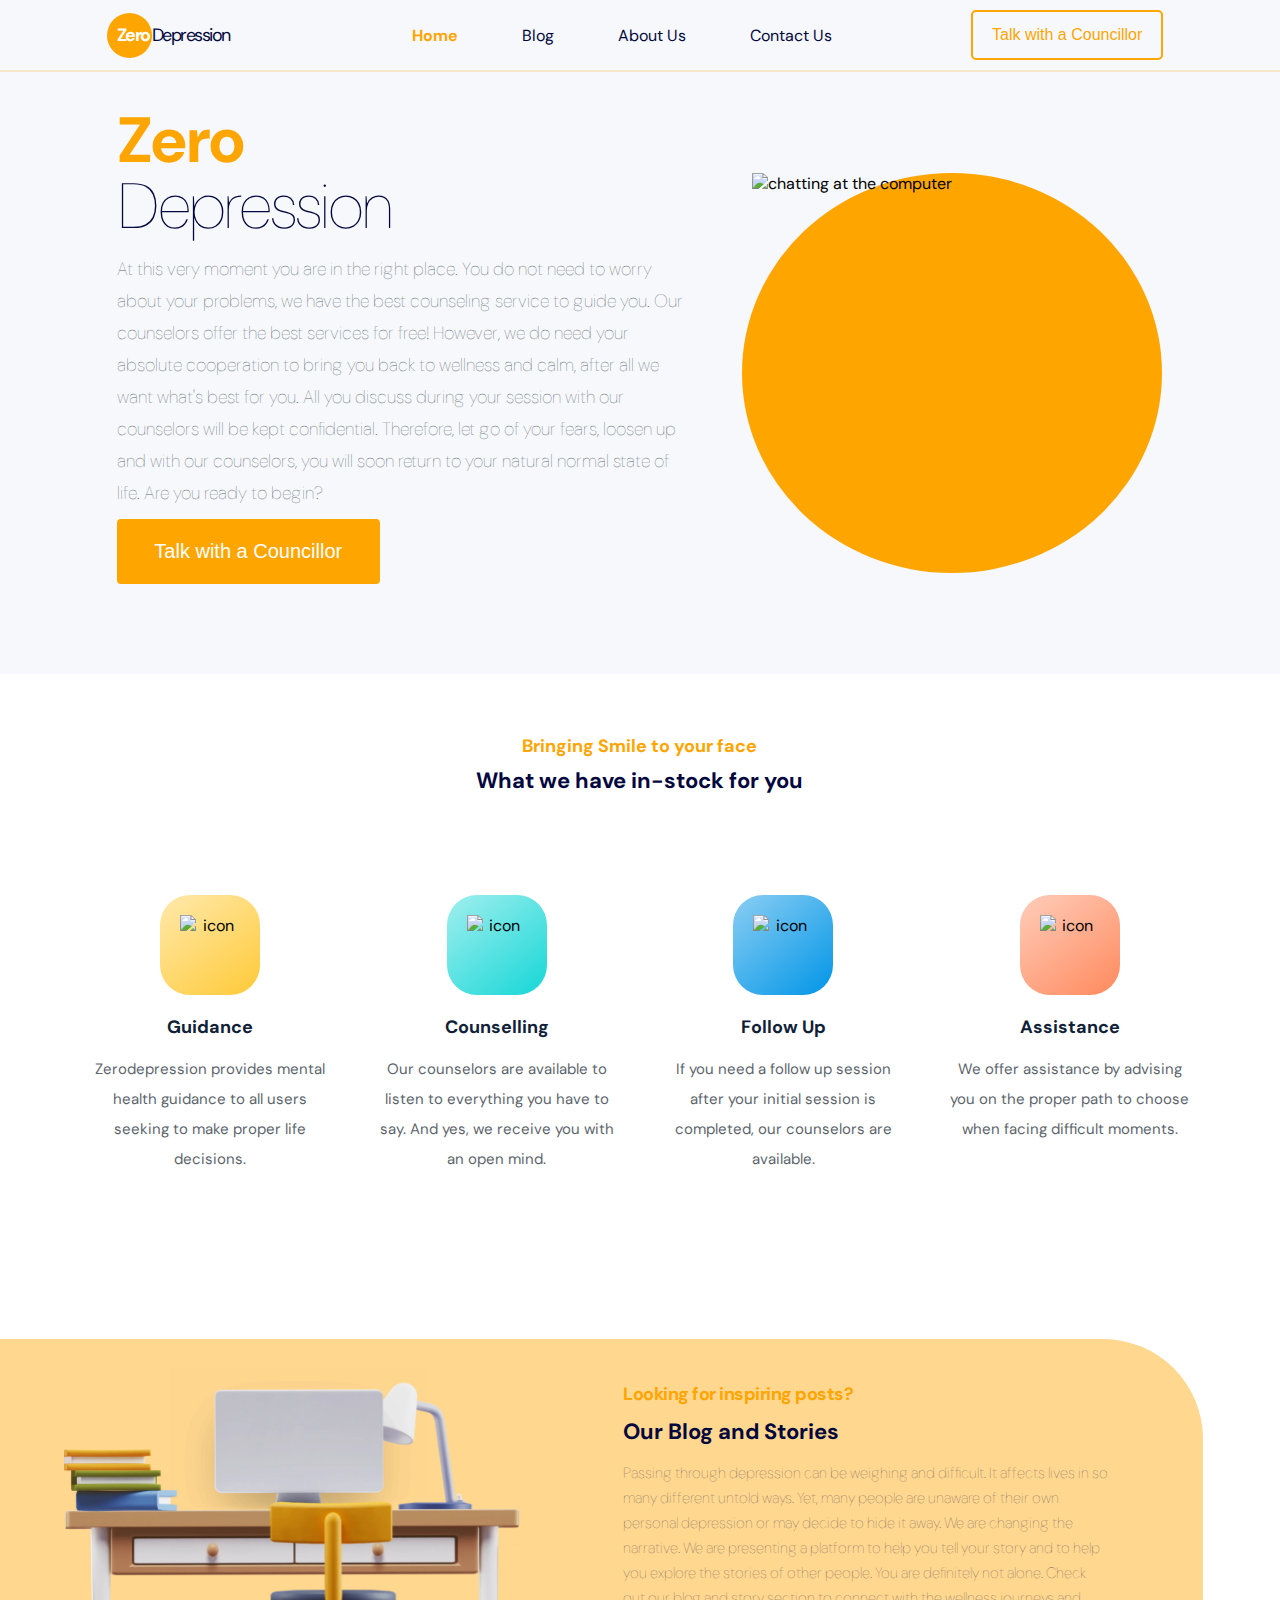
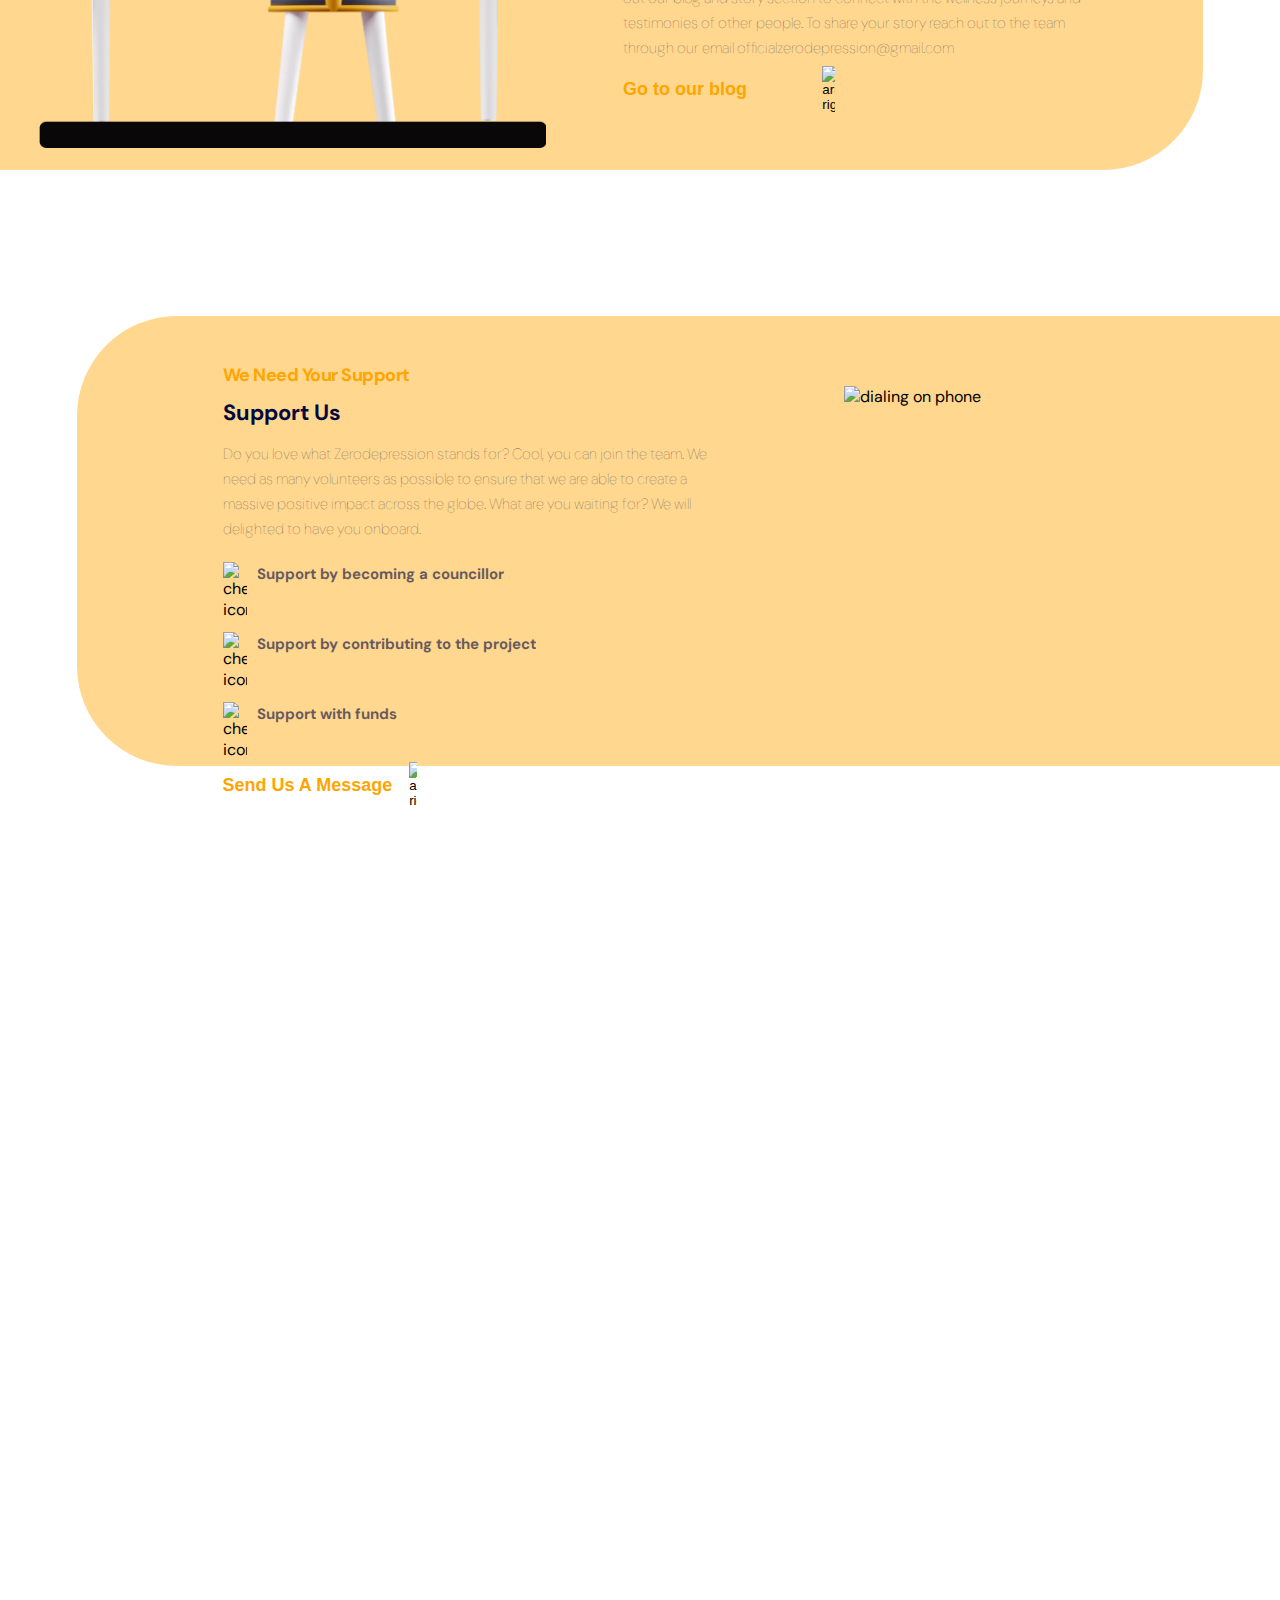
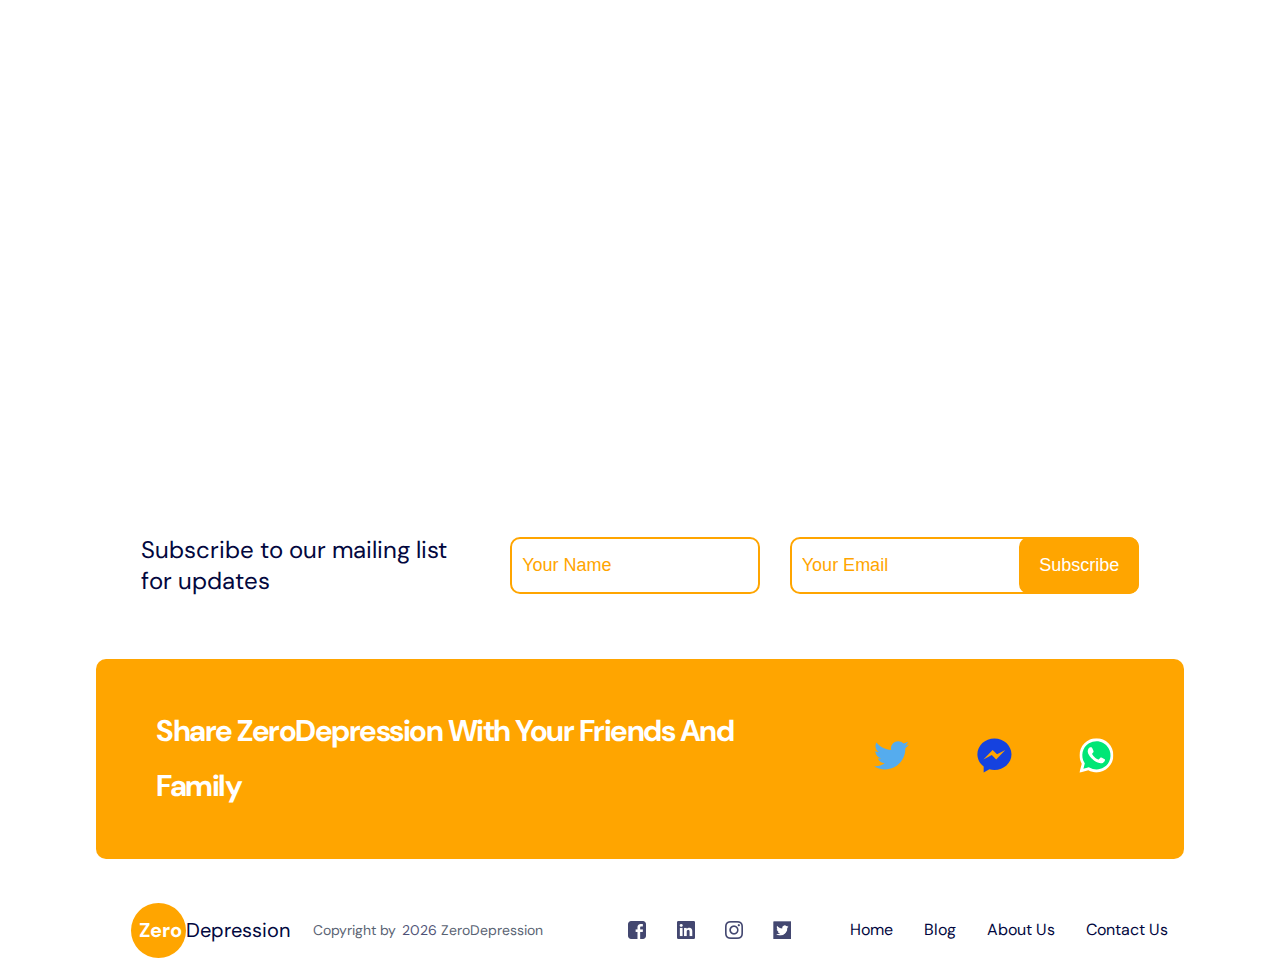
==== commit 658f3ed2: "added utils.js" ====
--- a/index.html
+++ b/index.html
@@ -293,7 +293,12 @@
           </div>
         </div>
       </div>
-
+      <!-- image switch -->
+      <div class="dots">
+        <span class="active_dot" data-num="one"></span>
+        <span data-num="two"></span>
+        <span data-num="three"></span>
+      </div>
       <!-- switch buttons  -->
       <div class="switch">
         <button id="prev"></button>
@@ -355,7 +360,7 @@
         <p>Share ZeroDepression With Your Friends And Family</p>
         <div class="share-buttons">
           <a
-            href="https://twitter.com/home?status=https://www.zerodepression.org "
+            href="https://twitter.com/intent/tweet?text=Chat%20with%20a%20counsellor%20now%0Ahttps%3A//www.zerodepression.org"
             target="blank"
             ><svg
               width="35"
@@ -371,7 +376,7 @@
             </svg>
           </a>
           <a
-            href="https://www.facebook.com/sharer/sharer.php?u=https://www.zerodepression.org"
+            href="https://www.facebook.com/sharer/sharer.php?u=https%3A//www.zerodepression.org"
             target="blank"
             ><svg
               width="35"
@@ -387,7 +392,7 @@
             </svg>
           </a>
           <a
-            href="https://www.linkedin.com/shareArticle?mini=true&url=https%3A//www.zerodepressionlandingpage.netlify.app&title=zero%20depression&summary=&source="
+            href="https://www.linkedin.com/shareArticle?mini=true&url=Chat%20with%20a%20counsellor%20now%20https%3A//www.zerodepression.org&title=Chat%20with%20a%20counsellor%20now&summary=&source="
             target="blank"
             ><svg
               width="35"
@@ -456,5 +461,6 @@
     </footer>
 
     <script src="./app.js"></script>
+    <script src="./utils.js"></script>
   </body>
 </html>
--- a/style.css
+++ b/style.css
@@ -683,6 +683,34 @@
   animation: appear 1s linear;
 }
 
+/* image dots */
+
+.dots {
+  width: 15%;
+  margin: 0px auto;
+  height: 14px;
+  display: flex;
+  align-items: center;
+  justify-content: space-between;
+  padding: 10px 0;
+}
+
+.dots span {
+  background-color: white;
+  border: 2px solid var(--pry-color);
+  width: 14px;
+  height: 14px;
+  border-radius: 50%;
+  display: block;
+  cursor: pointer;
+}
+
+span.active_dot {
+  background-color:var(--pry-color);
+  border:none;
+  
+}
+
 /* switch btn */
 .switch,
 .switch_goto {
@@ -763,7 +791,9 @@
 }
 
 .sponsor span {
-  width: 20%;
+  width: 80px;
+  display: block;
+  margin-right: 10px;
   height: inherit;
   float: left;
   background-size: contain;
@@ -1273,6 +1303,9 @@
     width: 800px;
     margin: 0 auto;
   }
+  .sponsor span {
+    width: 10%;
+  }
 
   /* subscibe */
   .subscribe {
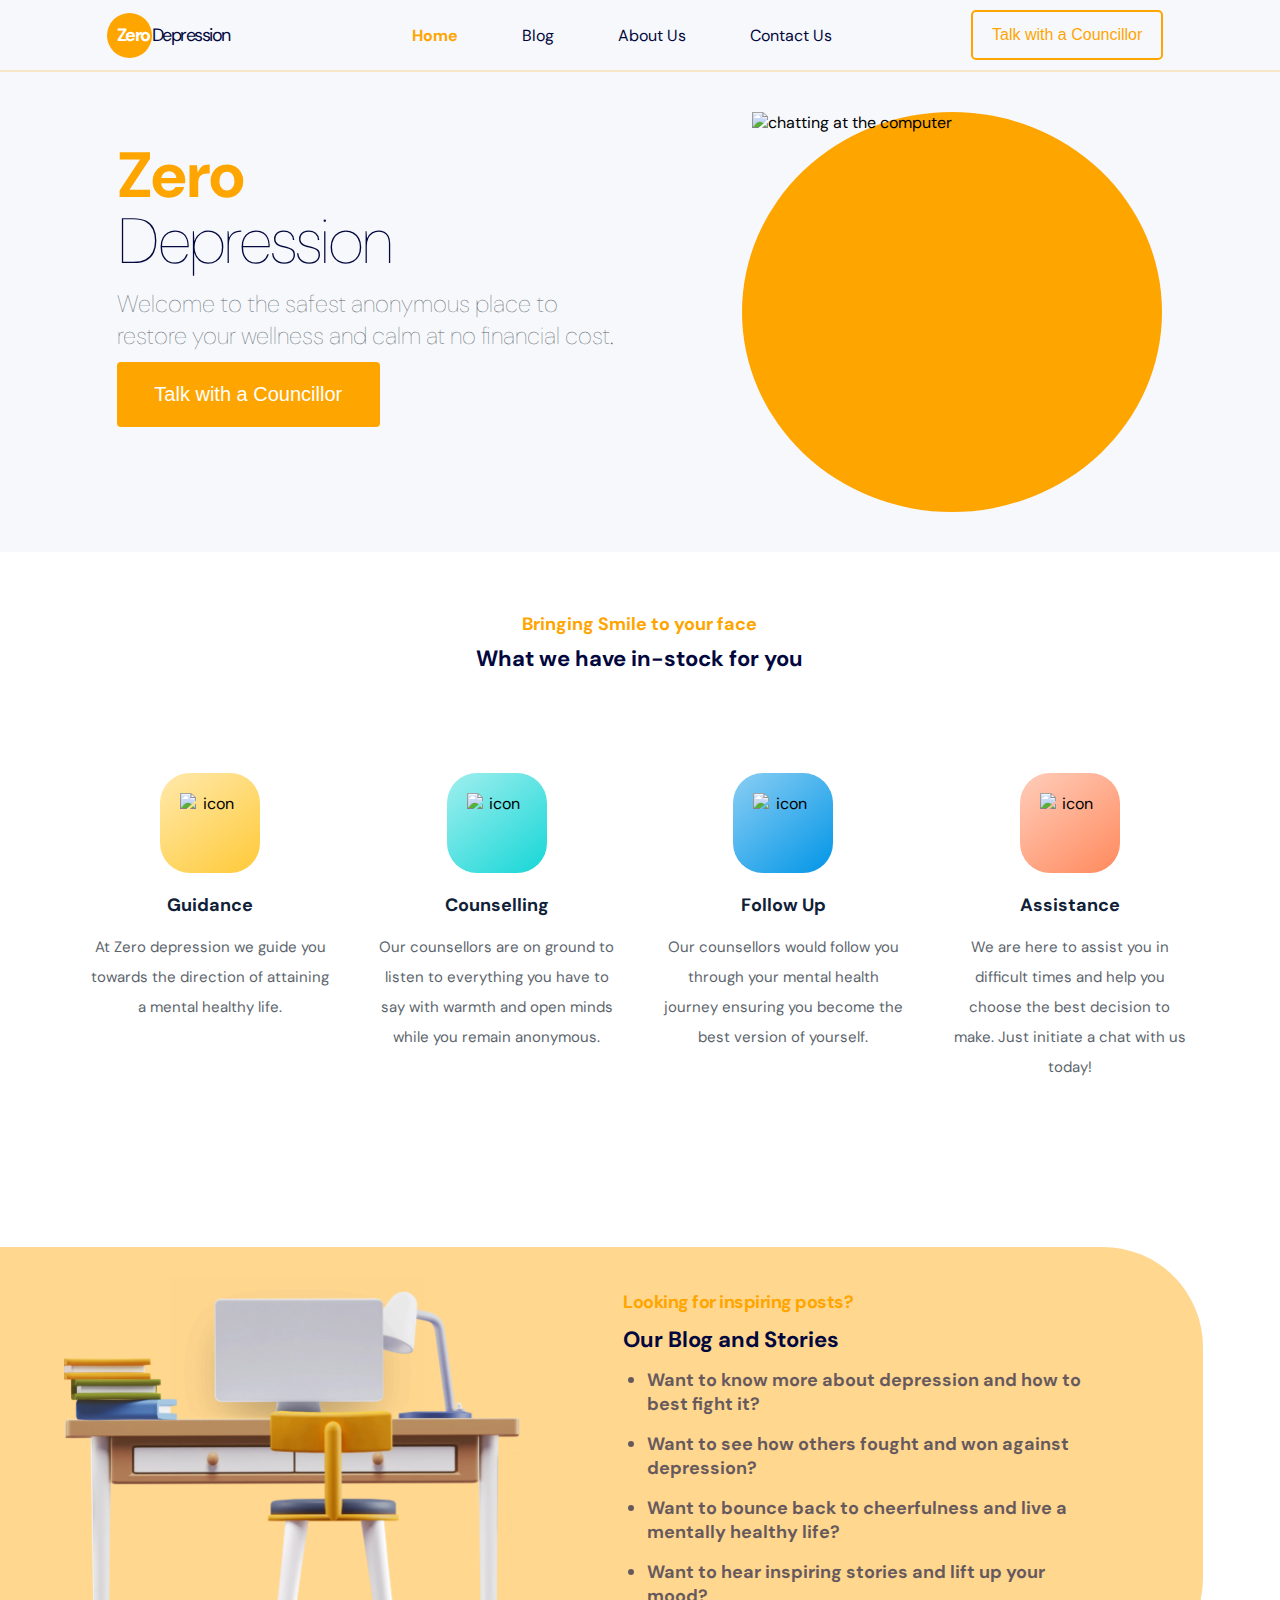
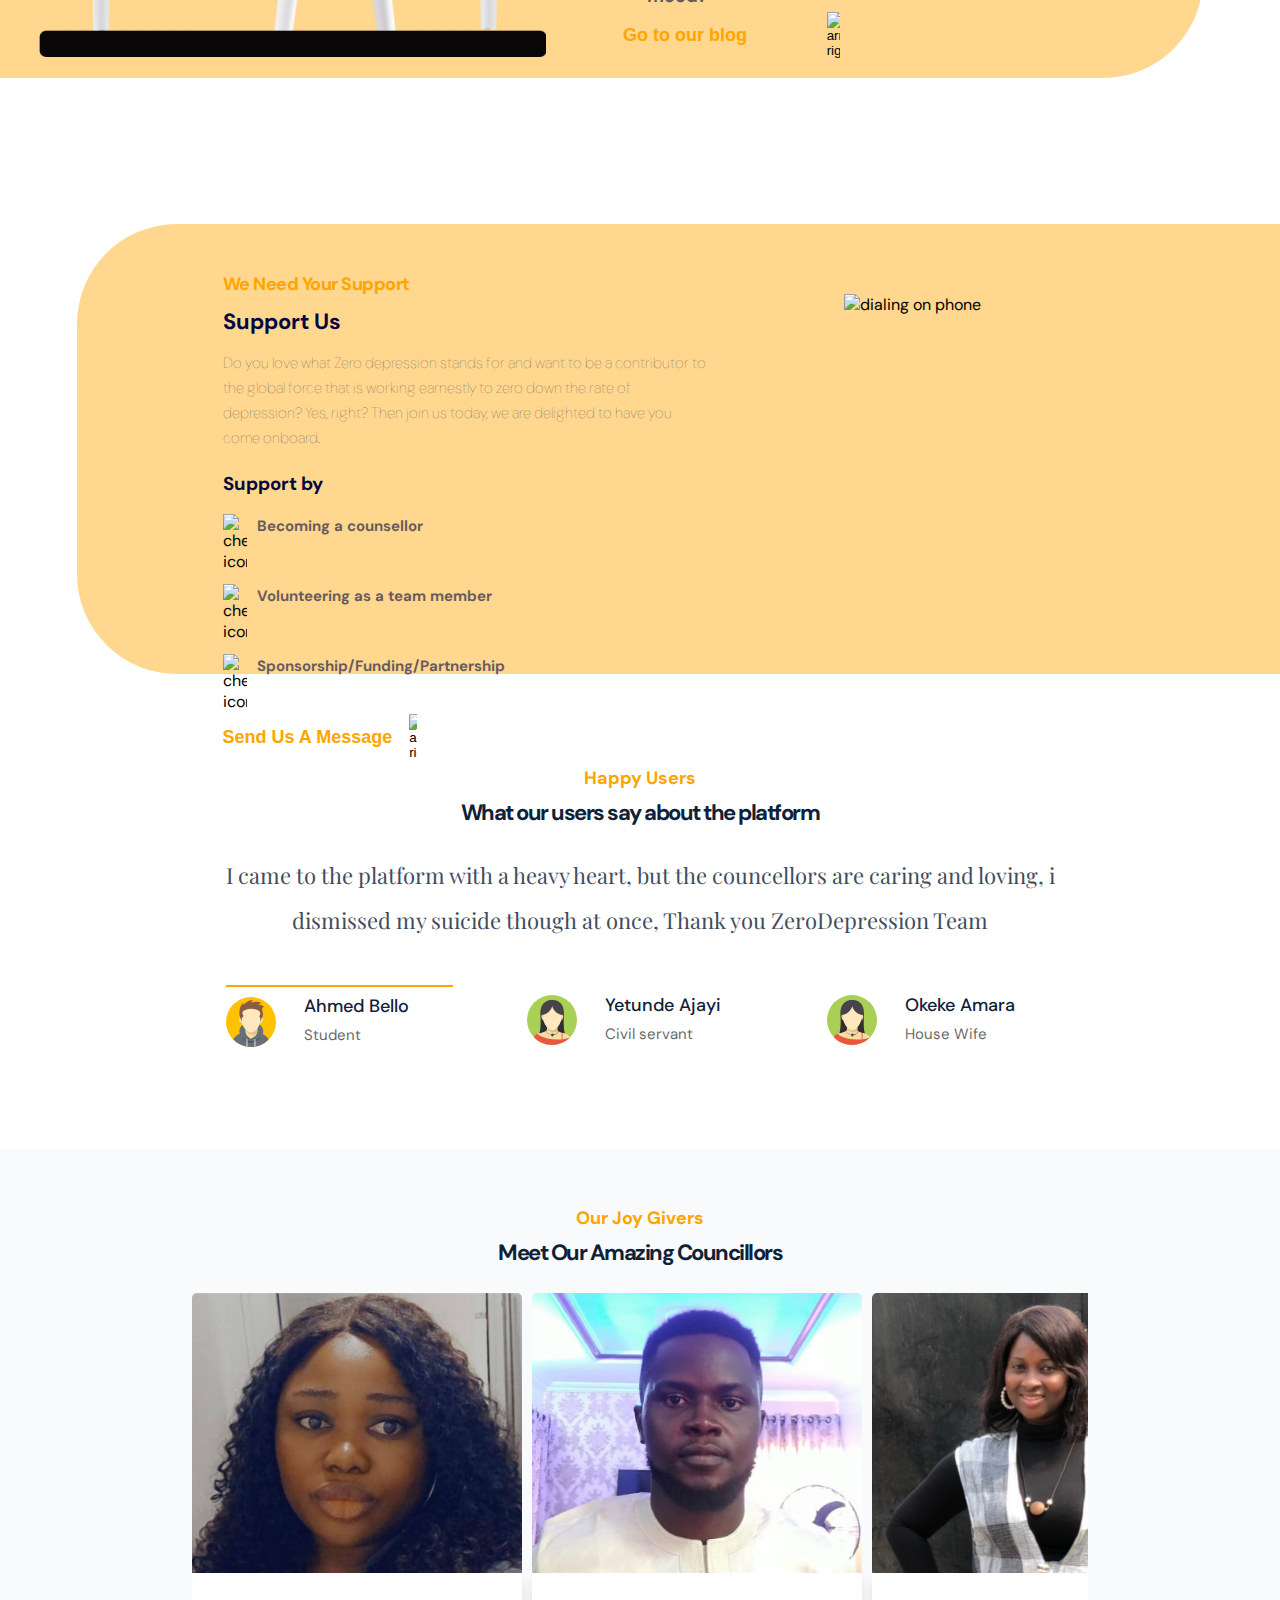
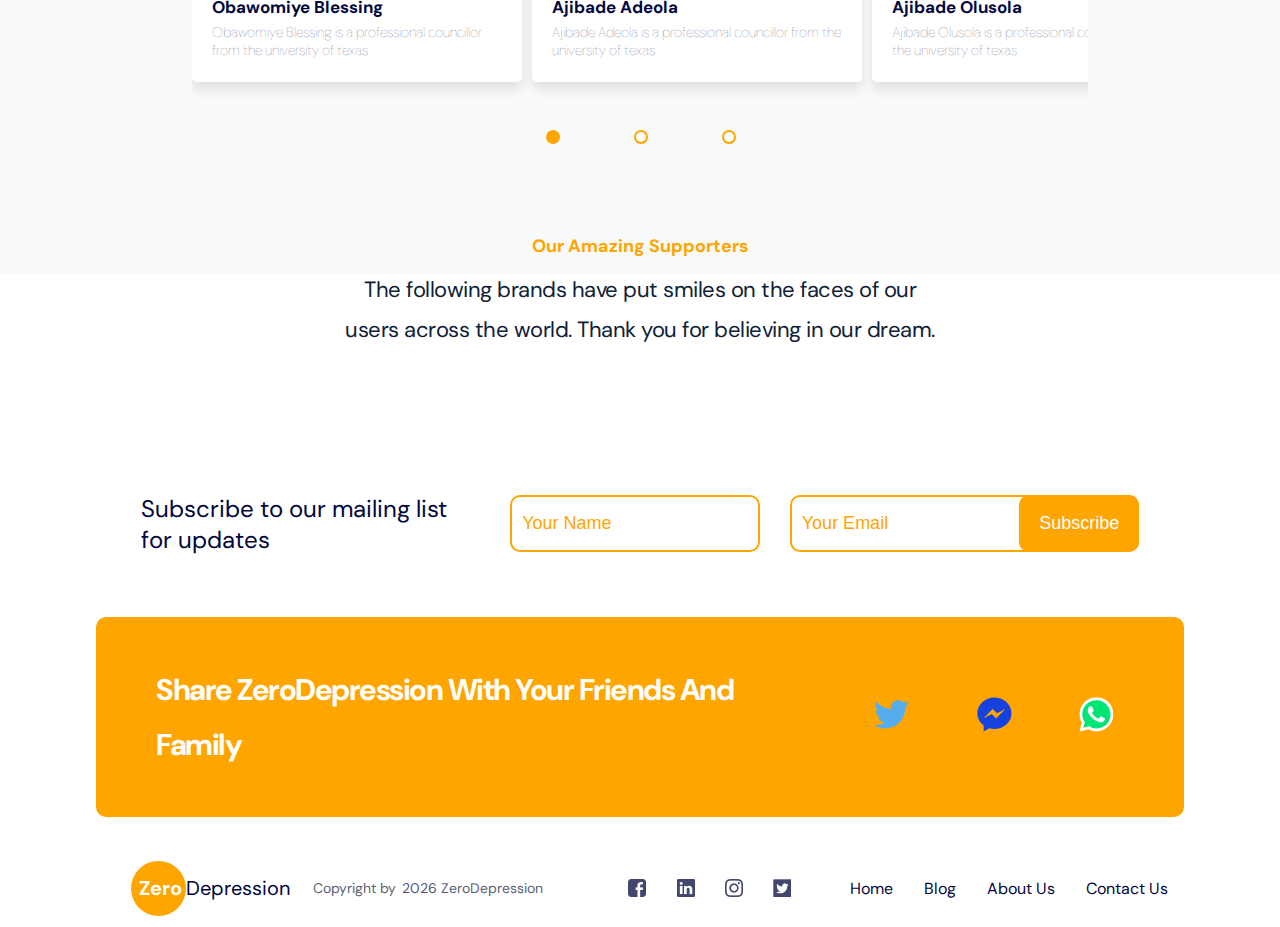
==== commit 58a2ec2a: "content update" ====
--- a/index.html
+++ b/index.html
@@ -54,7 +54,7 @@
             path of happiness, our counselors are online 24/7 to assist you with
             any challenges you are facing in life, just remember suicide is
             never an option and that is the reason why we are here for you. -->
-            At this very moment you are in the right place. You do not need to
+            <!-- At this very moment you are in the right place. You do not need to
             worry about your problems, we have the best counseling service to
             guide you. Our counselors offer the best services for free! However,
             we do need your absolute cooperation to bring you back to wellness
@@ -62,7 +62,9 @@
             during your session with our counselors will be kept confidential.
             Therefore, let go of your fears, loosen up and with our counselors,
             you will soon return to your natural normal state of life. Are you
-            ready to begin?
+            ready to begin? -->
+            Welcome to the safest anonymous place to restore your wellness and
+            calm at no financial cost.
           </p>
 
           <button
@@ -107,8 +109,8 @@
           </div>
           <h5>Guidance</h5>
           <p>
-            Zerodepression provides mental health guidance to all users seeking
-            to make proper life decisions.
+            At Zero depression we guide you towards the direction of attaining a
+            mental healthy life.
           </p>
         </div>
         <div class="icon">
@@ -117,8 +119,8 @@
           </div>
           <h5>Counselling</h5>
           <p>
-            Our counselors are available to listen to everything you have to
-            say. And yes, we receive you with an open mind.
+            Our counsellors are on ground to listen to everything you have to
+            say with warmth and open minds while you remain anonymous.
           </p>
         </div>
         <div class="icon">
@@ -127,8 +129,8 @@
           </div>
           <h5>Follow Up</h5>
           <p>
-            If you need a follow up session after your initial session is
-            completed, our counselors are available.
+            Our counsellors would follow you through your mental health journey
+            ensuring you become the best version of yourself.
           </p>
         </div>
         <div class="icon">
@@ -137,8 +139,8 @@
           </div>
           <h5>Assistance</h5>
           <p>
-            We offer assistance by advising you on the proper path to choose
-            when facing difficult moments.
+            We are here to assist you in difficult times and help you choose the
+            best decision to make. Just initiate a chat with us today!
           </p>
         </div>
       </div>
@@ -153,17 +155,17 @@
         <div class="support-info">
           <h4>Looking for inspiring posts?</h4>
           <h2>Our Blog and Stories</h2>
-          <p>
-            Passing through depression can be weighing and difficult. It affects
-            lives in so many different untold ways. Yet, many people are unaware
-            of their own personal depression or may decide to hide it away. We
-            are changing the narrative. We are presenting a platform to help you
-            tell your story and to help you explore the stories of other people.
-            You are definitely not alone. Check out our blog and story section
-            to connect with the wellness journeys and testimonies of other
-            people. To share your story reach out to the team through our email
-            officialzerodepression@gmail.com
-          </p>
+          <ul>
+            <li>
+              Want to know more about depression and how to best fight it?
+            </li>
+            <li>Want to see how others fought and won against depression?</li>
+            <li>
+              Want to bounce back to cheerfulness and live a mentally healthy
+              life?
+            </li>
+            <li>Want to hear inspiring stories and lift up your mood?</li>
+          </ul>
           <button id="goto-blog">
             <p>Go to our blog</p>
             <img src="./assets/gt.png" alt="arrow right" />
@@ -177,23 +179,24 @@
           <h4>We Need Your Support</h4>
           <h2>Support Us</h2>
           <p>
-            Do you love what Zerodepression stands for? Cool, you can join the
-            team. We need as many volunteers as possible to ensure that we are
-            able to create a massive positive impact across the globe. What are
-            you waiting for? We will delighted to have you onboard.
+            Do you love what Zero depression stands for and want to be a
+            contributor to the global force that is working earnestly to zero
+            down the rate of depression? Yes, right? Then join us today, we are
+            delighted to have you come onboard.
           </p>
           <div class="support-means">
+            <h3>Support by</h3>
             <li>
               <img src="./assets/check.png" alt="check icon" />
-              <p>Support by becoming a councillor</p>
+              <p>Becoming a counsellor</p>
             </li>
             <li>
               <img src="./assets/check.png" alt="check icon" />
-              <p>Support by contributing to the project</p>
+              <p>Volunteering as a team member</p>
             </li>
             <li>
               <img src="./assets/check.png" alt="check icon" />
-              <p>Support with funds</p>
+              <p>Sponsorship/Funding/Partnership</p>
             </li>
           </div>
           <button id="send">
@@ -222,23 +225,23 @@
       </div>
       <div class="users">
         <div class="avatar active-user" data-user="0">
-          <img src="./assets/pierre.png" alt="face" />
+          <img src="./assets/avatar ma.svg" alt="male avatar" />
           <div class="avatar-body">
-            <h4>Pierre Hackett</h4>
+            <h4>Ahmed Bello</h4>
             <p>Student</p>
           </div>
         </div>
         <div class="avatar" data-user="1">
-          <img src="./assets/nat.png" alt="face" />
+          <img src="./assets/avatar fe.svg" alt="female avatar" />
           <div class="avatar-body">
-            <h4>Natalia Sanz</h4>
-            <p>A worker</p>
+            <h4>Yetunde Ajayi</h4>
+            <p>Civil servant</p>
           </div>
         </div>
         <div class="avatar" data-user="2">
-          <img src="./assets/ece.png" alt="face" />
+          <img src="./assets/avatar fe.svg" alt="female avatar" />
           <div class="avatar-body">
-            <h4>Ece Akman</h4>
+            <h4>Okeke Amara</h4>
             <p>House Wife</p>
           </div>
         </div>
--- a/style.css
+++ b/style.css
@@ -427,9 +427,9 @@
   height: 5%;
 }
 
-.animate {
+/* .animate {
   animation: slideInbottom 0.95s ease-in;
-}
+} */
 
 .support-means {
   margin-top: 20px;
@@ -455,6 +455,11 @@
   margin: 0;
   display: inline;
 }
+
+.support-means h3 {
+  color: var(--sec-color);
+}
+
 /* main-blog */
 .main-blog {
   margin-top: -40px;
@@ -463,9 +468,22 @@
   border-radius: 0 30px 30px 0;
 }
 .main-blog .support-info {
-  margin-top: 0px;
+  margin-top: 8px;
   width: 90%;
   margin: 0 auto;
+}
+
+.main-blog .support-info ul {
+  padding: 6px 4px;
+  display: block;
+}
+
+.main-blog .support-info ul li {
+  padding: 8px 0;
+  list-style: disc;
+  color: var(--sec-color);
+  font-weight: var(--w2);
+  opacity: 0.6;
 }
 
 .support-info p {
@@ -637,7 +655,7 @@
 }
 .card-body {
   background-color: var(--white);
-  padding: 8px 12px;
+  padding: 12px;
   margin-top: 0;
   background: white;
   margin-bottom: 30px;
@@ -672,16 +690,10 @@
   height: 20px;
   width: 20px;
 }
-.social-connect a img {
-  width: 100%;
-  height: 100%;
-  margin: auto;
-  border-radius: 0;
-}
-
-.appear {
+
+/* .appear {
   animation: appear 1s linear;
-}
+} */
 
 /* image dots */
 
@@ -706,9 +718,8 @@
 }
 
 span.active_dot {
-  background-color:var(--pry-color);
-  border:none;
-  
+  background-color: var(--pry-color);
+  border: none;
 }
 
 /* switch btn */
@@ -1019,9 +1030,9 @@
   margin: auto;
 }
 /* hide animatable elements */
-.hidden {
+/* .hidden {
   opacity: 0;
-}
+} */
 
 /* media query */
 
@@ -1120,9 +1131,10 @@
   }
 
   .banner-intro p {
-    width: 90%;
-    font-size: 18px;
+    width: 80%;
+    font-size: 24px;
     text-align: left;
+    /* line-height: 48px; */
     margin: 10px 0;
   }
 
@@ -1181,6 +1193,7 @@
   .support-means li p {
     margin: 0px 0 0 10px;
   }
+
   .main-blog {
     margin-top: 100px;
     height: 431px;
@@ -1204,8 +1217,12 @@
     margin-top: 10px;
   }
 
-  .main-blog .support-info p {
+  .main-blog .support-info ul {
     width: 90%;
+  }
+
+  .main-blog .support-info ul li {
+    font-size: 18px;
   }
 
   .main-blog .support-info button {
@@ -1262,19 +1279,6 @@
     width: 70%;
     flex-direction: row;
     margin: 0 auto;
-  }
-
-  .card {
-    min-width: 280px;
-  }
-
-  .card_1,
-  .card_2,
-  .card_3,
-  .card_4,
-  .card_5 {
-    min-width: inherit;
-    height: 230px;
   }
 
   .card-body {
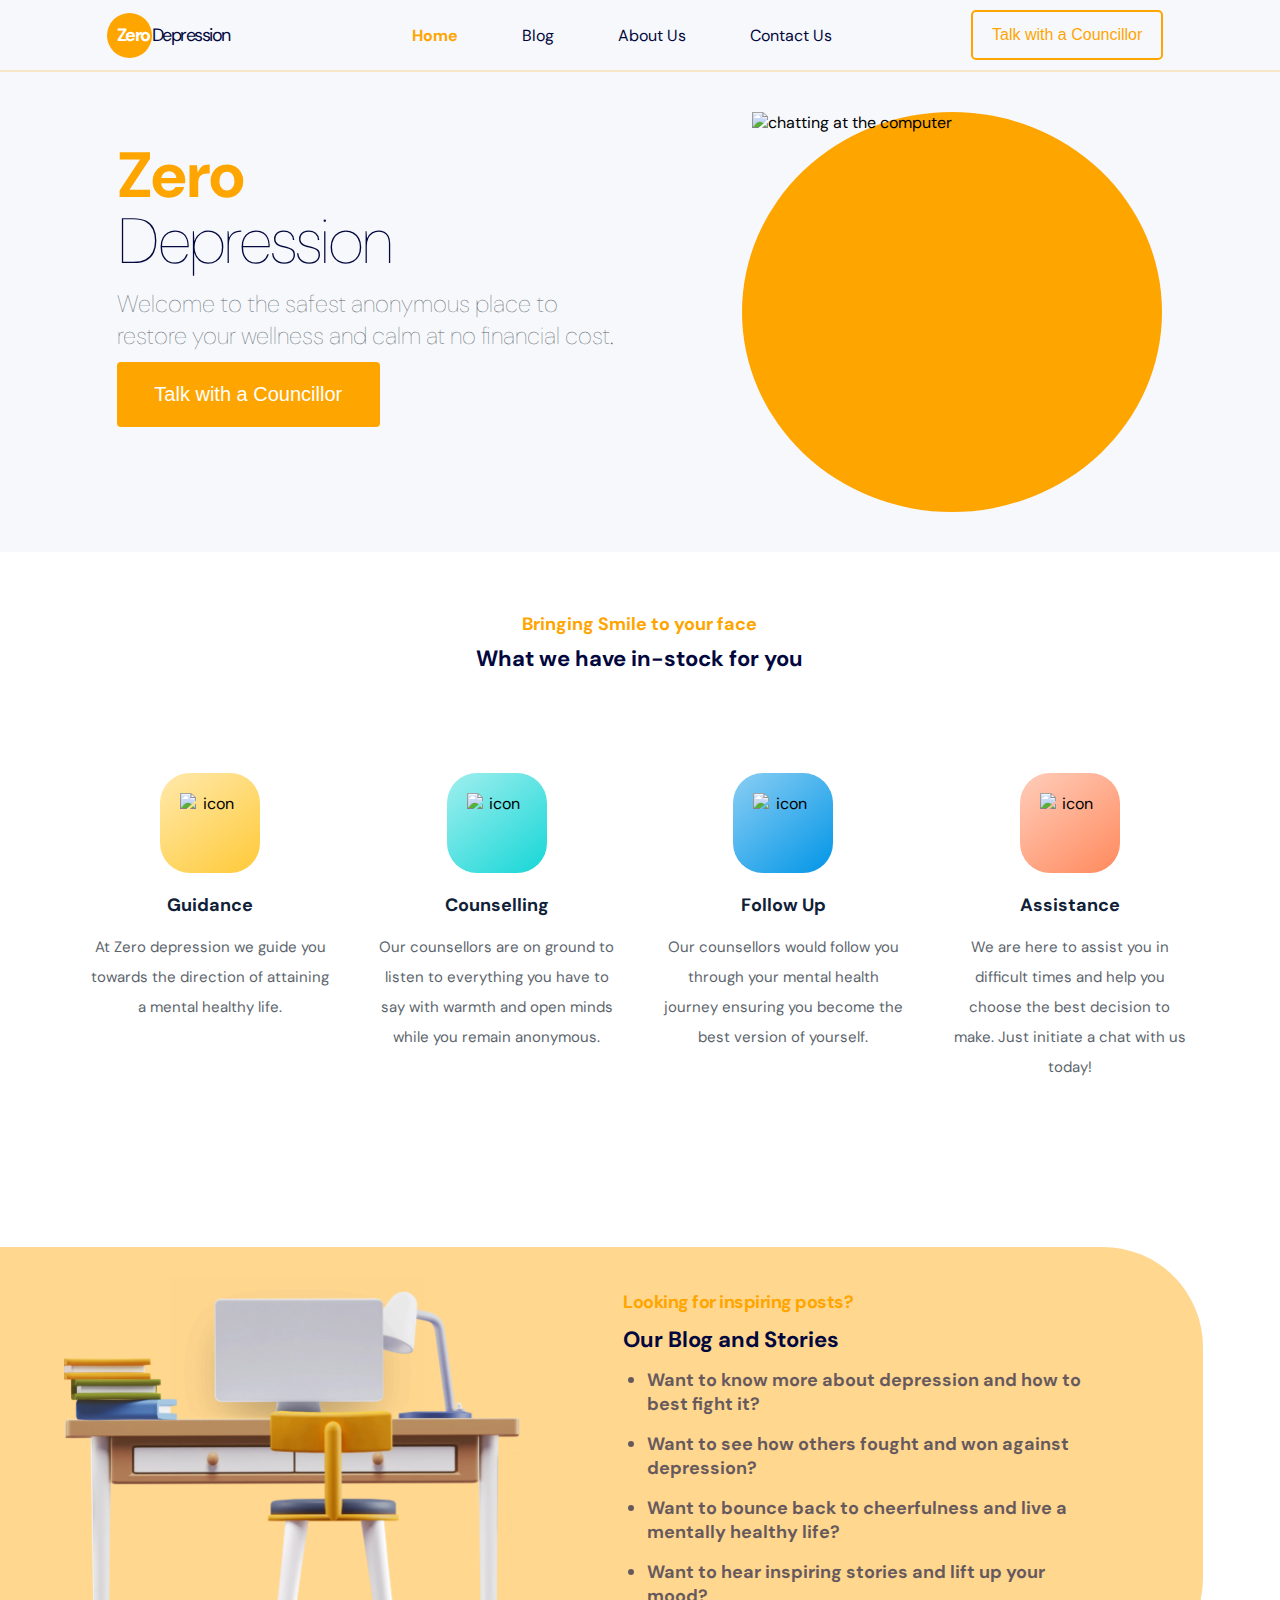
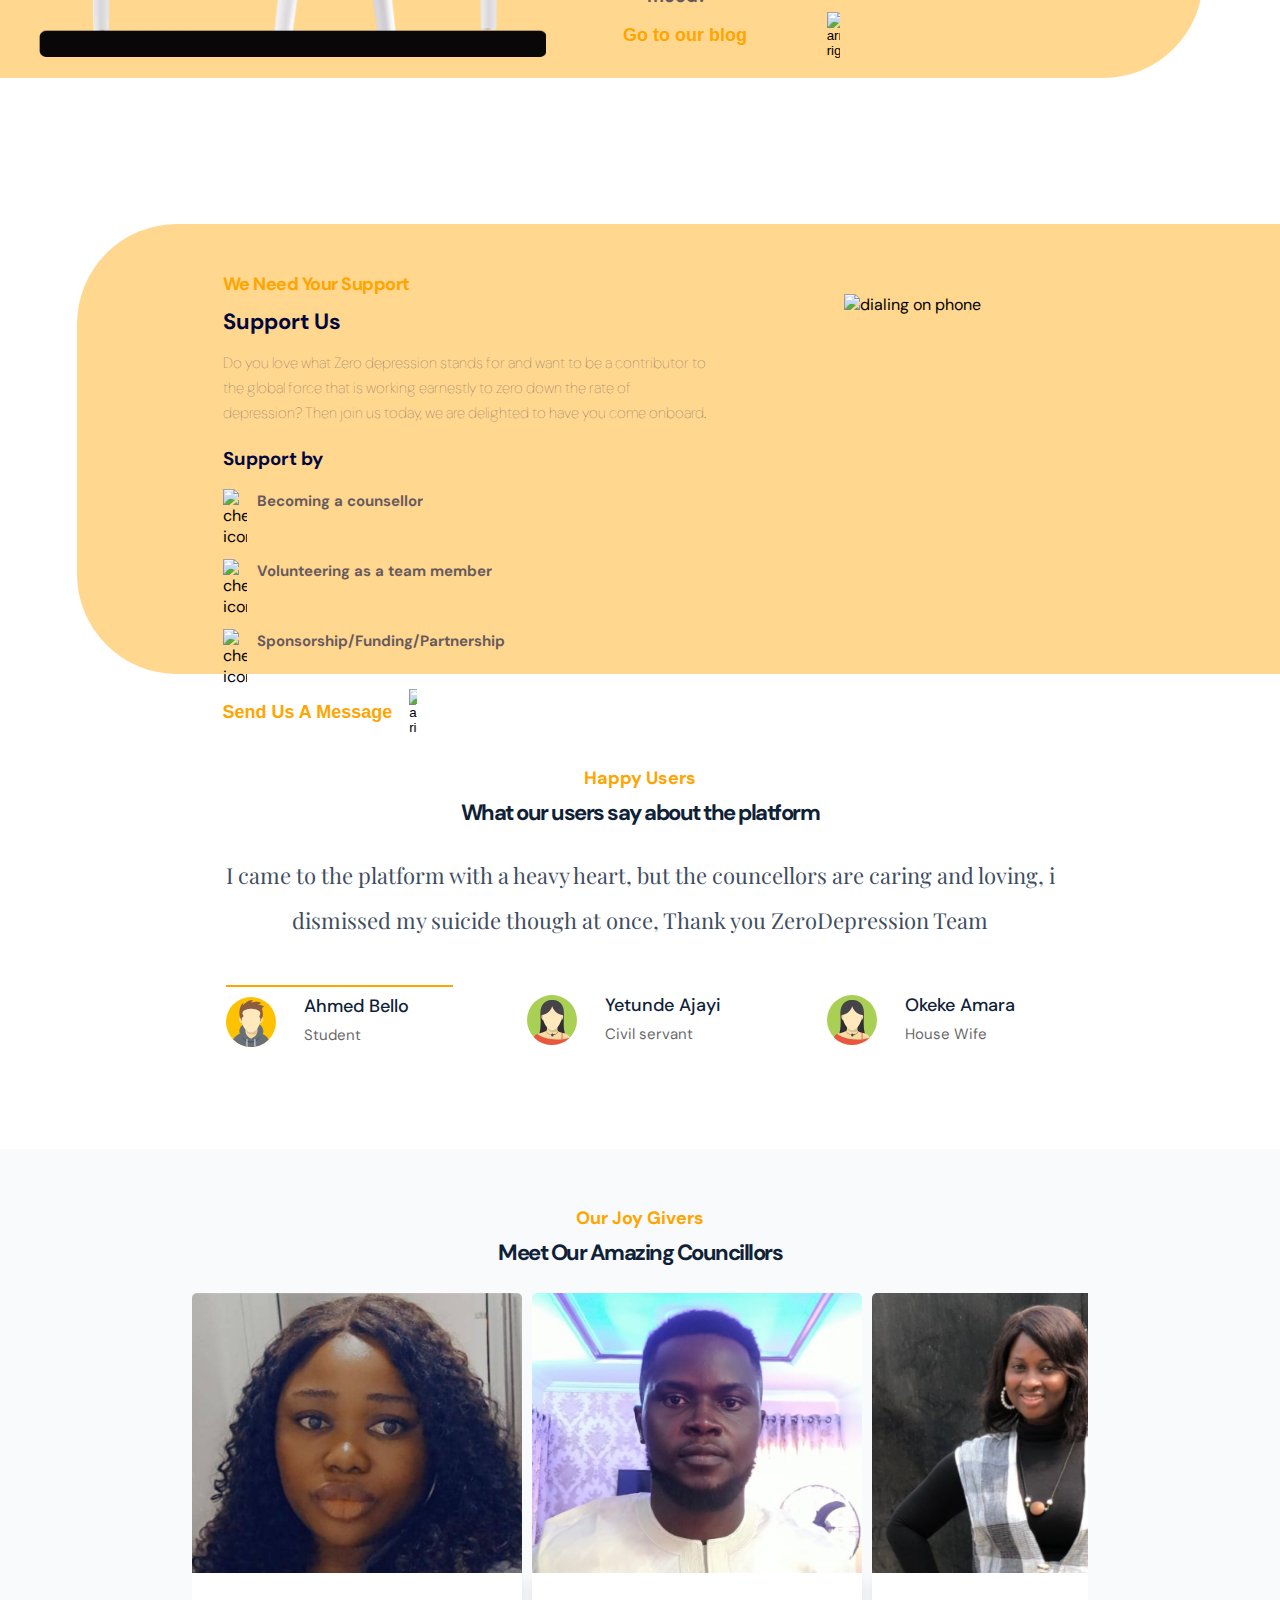
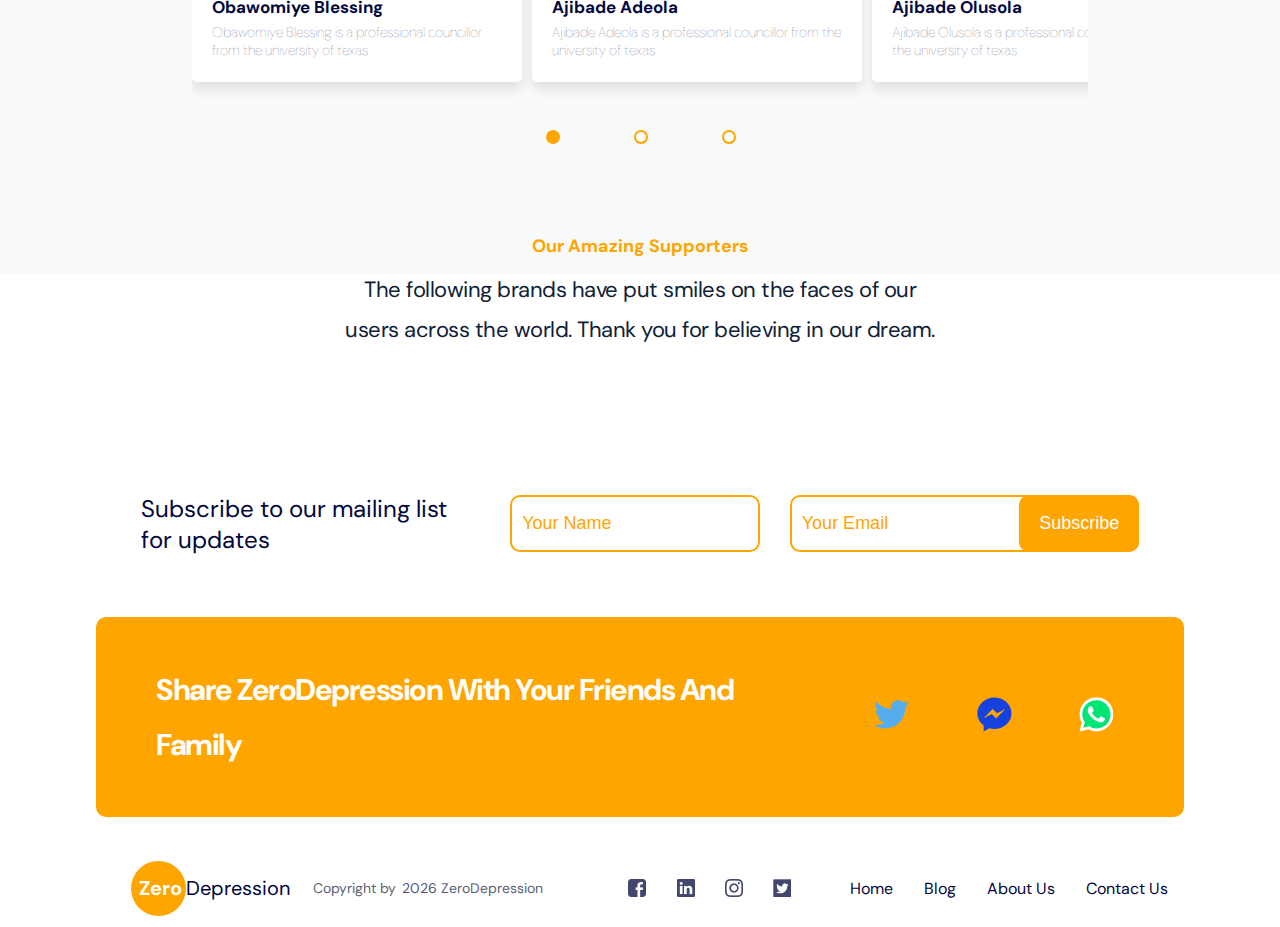
==== commit 48683058: "index fix" ====
--- a/index.html
+++ b/index.html
@@ -181,7 +181,7 @@
           <p>
             Do you love what Zero depression stands for and want to be a
             contributor to the global force that is working earnestly to zero
-            down the rate of depression? Yes, right? Then join us today, we are
+            down the rate of depression? Then join us today, we are
             delighted to have you come onboard.
           </p>
           <div class="support-means">
